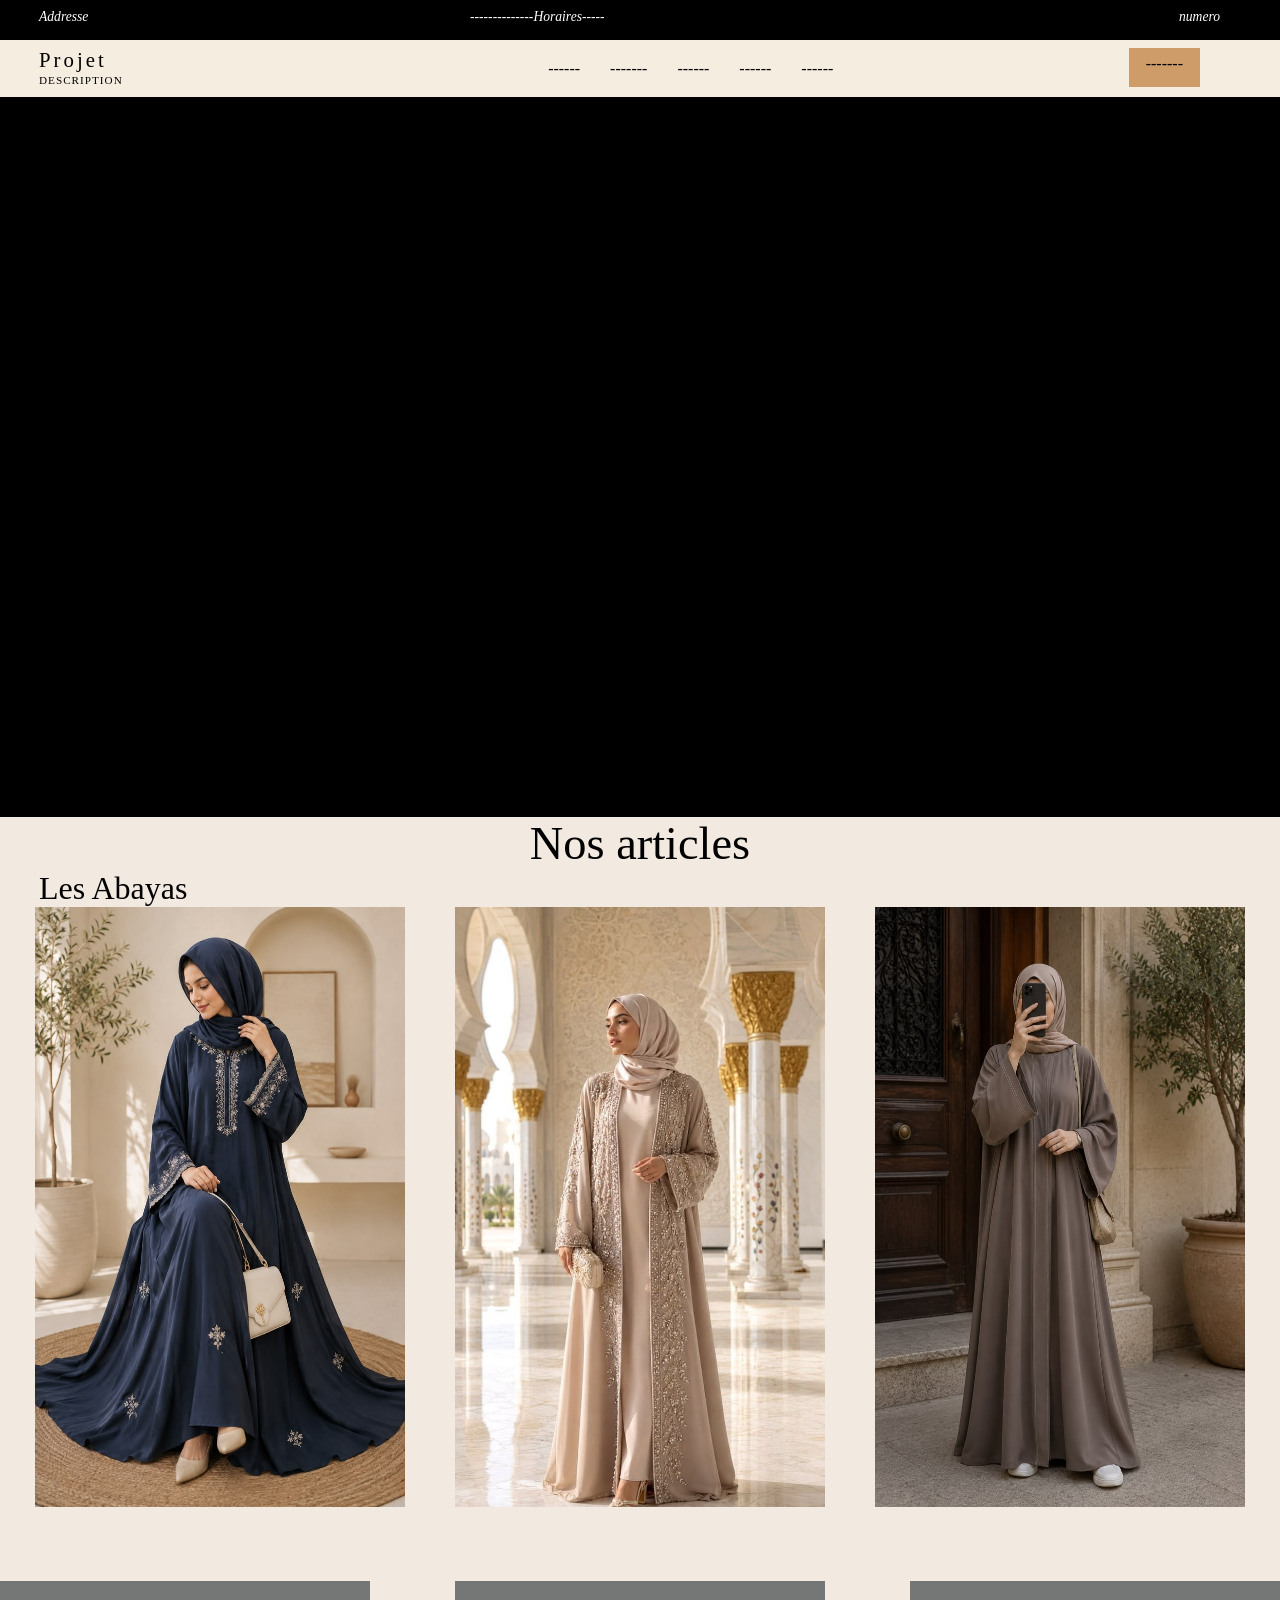
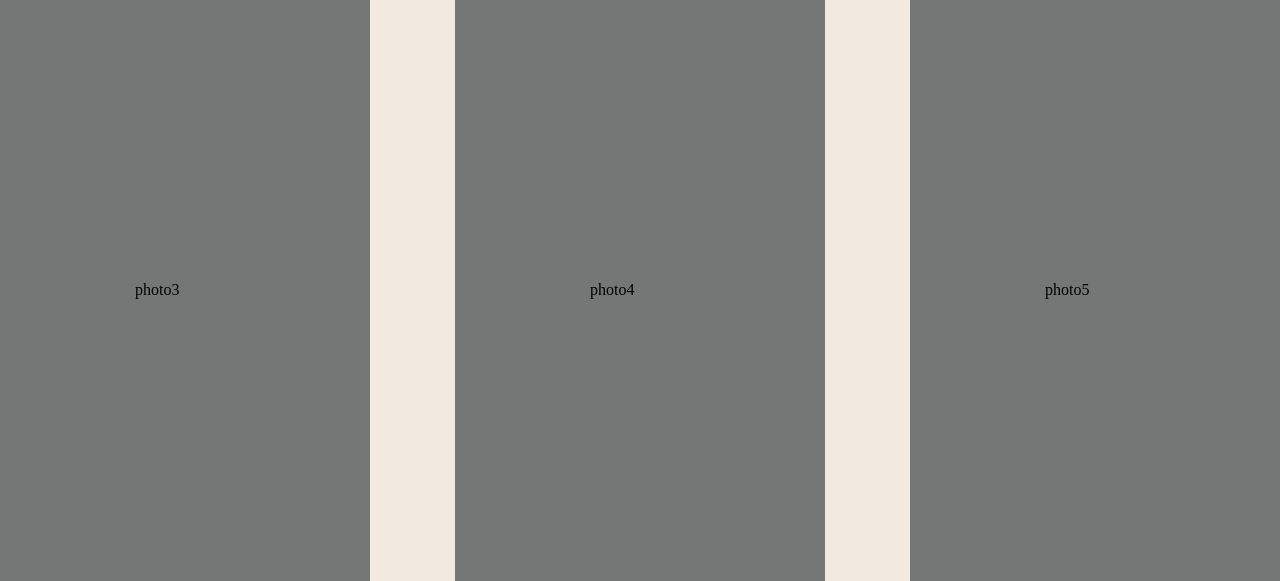
==== index.html @ 0650a9c1 "responsive" ====
<!DOCTYPE html>
<html lang="fr">
<head>
    <meta charset="UTF-8">
    <meta name="viewport" content="width=device-width, initial-scale=1.0">
    <title>projet-2</title>
    <link rel="stylesheet" href="style.css">
</head>
<body>
    <header id="header">
        <div class="header-top">
            <div class="addresse">Addresse</div>
            <div class="horaire">--------------Horaires-----</div>
            <div class="num">numero</div>
        </div>
    </header>
        <div class="header-foot">
            <div class="navb">
                <div class="logo">
                    <a href="#header" class="logolink">
                    <div class="restname">Projet</div>
                    <div class="resttype">description</div>
                    </a>
                </div>
                <div class="navl">
                    <ul class="ul1">
                        <li class="navlink">------</li>
                        <li class="navlink">------- </li>
                        <li class="navlink">------</li>
                        <li class="navlink">------</li>
                        <li class="navlink">------</li>
                    </ul>
                </div>
                <div class="reser-head">-------</div>
            </div>
        </div>
    
    <main>
        <div class="accueil"></div>
        <div class="article">Nos articles</div>
        <div class="abaya" id="abaya">Les Abayas</div>
        <div class="images">
            <div class="first-col">
                <div class="imgdiv" id="img1" ><a href="img1.html"><img src="img/img1.jpg" alt="images-couture" class="img1"></a></div>
                <div class="imgdiv" id="img2" ><a href="img2.html"><img src="img/img2.jpg" alt="images-couture" class="img1"></a></div>
                <div class="imgdiv"id="img3"><a href="img3.html"><img src="img/img3.jpg" alt="images-couture" class="img1"></a></div>
            </div>
            <div class="sec-col">
                <div class="imgdiv2"id="img4"><!--<a href="."><img src="img/img1.jpg" alt="images-couture" class="img1"></a>--> <p class="photo"> photo3</p></div>
                <div class="imgdiv2"id="img5"><!--<a href="."><img src="img/img2.jpg" alt="images-couture" class="img1"></a--><p class="photo">photo4</p></div>
                <div class="imgdiv2"id="img6"><!--<a href="."><img src="img/img3.jpg" alt="images-couture" class="img1"></a>--><p class="photo">photo5</p></div>
            </div>
        </div>
    </main>
    <footer>

    </footer>
</body>
</html>
---- style.css ----
*{
    margin: 0;padding: 0;
}

.header-top{
    position: relative;
    display: flex;justify-content: space-between;background-color: black;
    color: white;padding-bottom: 40px;position: relative;
}
.addresse{
    position: absolute;top: 9px; left: 39px ;font-style: italic;font-size: 0.85rem;
}
.horaire{
    position: absolute;top: 9px;left: 470px;font-style: italic;font-size: 0.85rem;
}
.num{
    position: absolute;top: 9px;right: 60px;font-style: italic;font-size: 0.85rem;
}
.header-foot{
    background-color: rgb(246, 237, 225);padding-top: 8px;padding-bottom: 10px;
    position: sticky;z-index: 100;top: 0;
}
.restname{
    font-size: 1.3rem;letter-spacing: 3px;margin-left: 39px;
}
.logolink{
    text-decoration: none;color: black;
}
.resttype{
    font-size: 0.7rem;letter-spacing: 1px;margin-top: 2px;
    text-transform: uppercase;margin-left: 39px;
}
.navb{
    display: flex;justify-content: space-between;
}
.ul1{
    display: flex;list-style-type: none;margin-left: 100px;
    margin-top: 12px;
}
.navlink{
    margin-left: 30px;text-transform: uppercase;
}
.reser-head{
    margin-right: 80px;border: 2px solid transparent;
    background-color: rgb(205, 156, 104);padding-right: 15px;
    padding-left: 15px;font-size: 1rem;padding-top: 5px;
    padding-bottom: 12px;text-transform: uppercase;display: flex;justify-content: center;
    
}
main{
     background-color: rgb(242, 233, 224);
}
.accueil{
    background-color: black;height: 80vh;
}
.article{
    font-size: 2.9rem;text-align: center;
}
.abaya{
    font-size: 2rem;margin-left: 39px;
}
.img1{
    height: 600px;width: 370px;
}
.first-col{
    display: flex;justify-content: space-between;
}
.sec-col{
    display: flex;justify-content: space-between;margin-top: 70px;
}
.imgdiv2{
    height: 600px;width: 370px;
    background-color: rgb(116, 119, 118);
    text-align: center;position: relative;
}
.photo{
    position: absolute;top:300px;left: 135px;
}
#img1{
    margin-left: 35px;
    transition: 0.5s ease-in;
}
#img1:hover{
    scale: 1.02;
}
#img3{
    margin-right: 35px;
    transition: 0.5s ease-in;
}
#img3:hover{
    scale: 1.02;
}
#img2{
    
    transition: 0.5s ease-in;
}
#img2:hover{
    scale: 1.02;
}




@media all and  (max-width:413px)
{
    header{
        width: 100%;
    }
    .header-top
    {
        display: none;
    }
    .navl{
        display: none;
    }
    .reser-head{
        display: none;
    }
    .first-col{
        display: flex;flex-direction: column;width: 100%;
    }
    .sec-col{
        display: flex;flex-direction: column;margin-top: 30px;
    }
    #img1{
        margin-left: 10px;margin-bottom: 30px;margin-right: 10px;
    }
    #img2{
        margin-left: 10px;margin-bottom: 30px;margin-right: 10px;
    }
    #img3{
        margin-left: 10px;margin-right: 10px;
    }
     #img4{
        margin-left: 10px;margin-right: 10px;
    }
     #img5{
        margin-left: 10px;margin-top: 30px;margin-right: 10px;
    }
     #img6{
        margin-left: 10px;margin-top: 30px;margin-right: 10px;
    }
    .img1{
        width: 100%;
    }
    .imgdiv2{
        width: 93.77%;margin-right: 10px;
    }
}
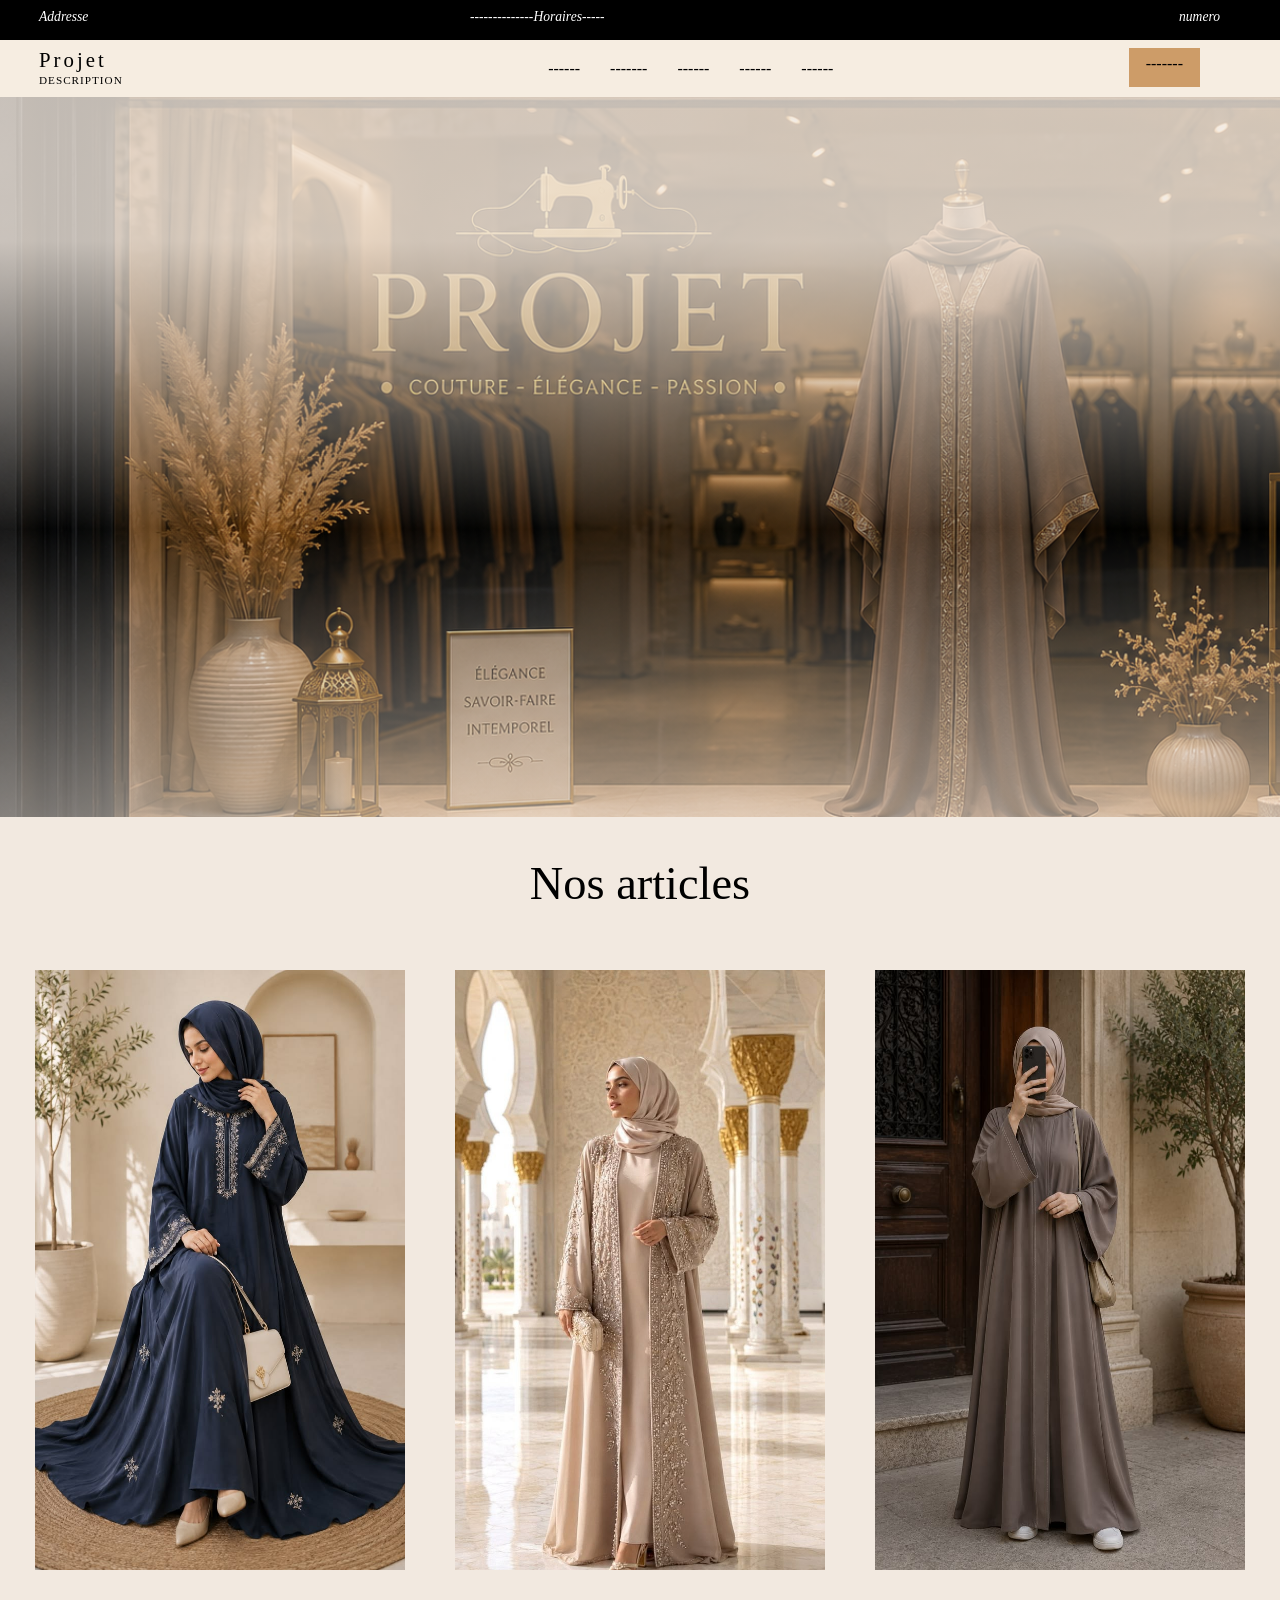
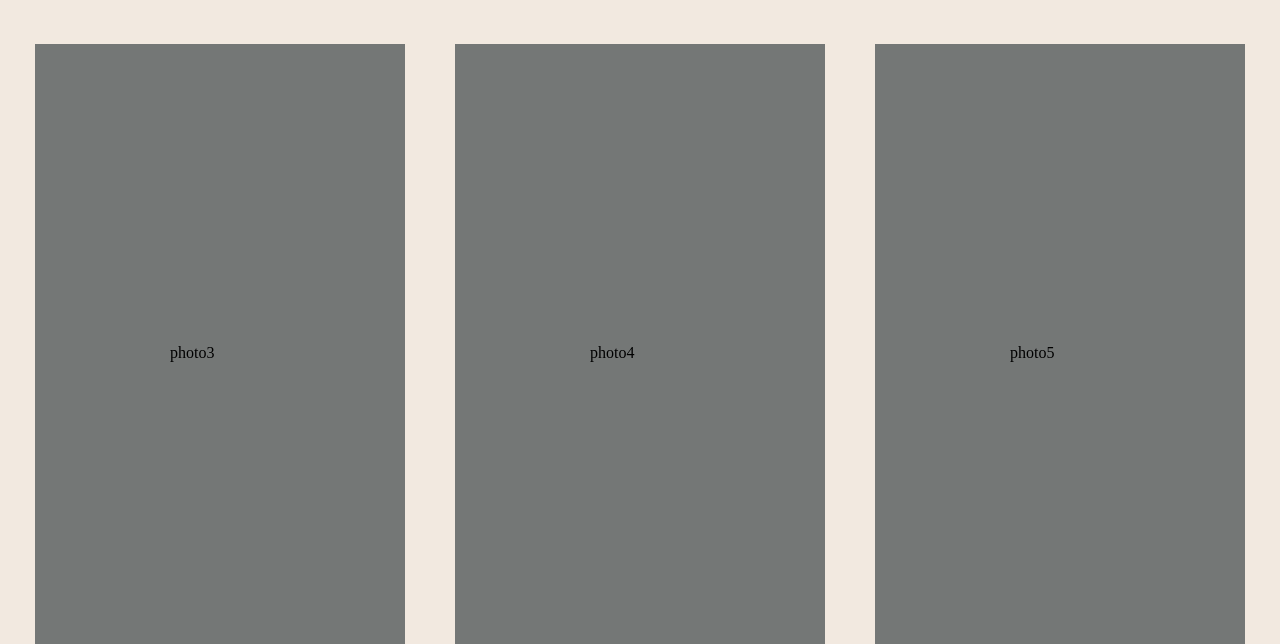
==== commit 328b0e73: "responsive call" ====
--- a/index.html
+++ b/index.html
@@ -38,7 +38,7 @@
     <main>
         <div class="accueil"></div>
         <div class="article">Nos articles</div>
-        <div class="abaya" id="abaya">Les Abayas</div>
+        
         <div class="images">
             <div class="first-col">
                 <div class="imgdiv" id="img1" ><a href="img1.html"><img src="img/img1.jpg" alt="images-couture" class="img1"></a></div>
--- a/style.css
+++ b/style.css
@@ -52,13 +52,15 @@
 }
 .accueil{
     background-color: black;height: 80vh;
+    background-image: linear-gradient(to bottom, rgba(242, 233, 224, 0.8)20% , rgba(0,0,0,0.2)60%, rgba(242, 233, 224, 0.5))
+    ,url(img/facade2.png);
+    background-size: cover;
 }
 .article{
     font-size: 2.9rem;text-align: center;
+    margin-bottom: 60px;margin-top: 40px;
 }
-.abaya{
-    font-size: 2rem;margin-left: 39px;
-}
+
 .img1{
     height: 600px;width: 370px;
 }
@@ -80,7 +82,15 @@
     margin-left: 35px;
     transition: 0.5s ease-in;
 }
+
 #img1:hover{
+    scale: 1.02;
+}
+#img2{
+    
+    transition: 0.5s ease-in;
+}
+#img2:hover{
     scale: 1.02;
 }
 #img3{
@@ -90,14 +100,28 @@
 #img3:hover{
     scale: 1.02;
 }
-#img2{
+
+#img4{
+    margin-left: 35px;
+    transition: 0.5s ease-in;
+}
+#img4:hover{
+    scale: 1.02;
+}
+#img5{
     
     transition: 0.5s ease-in;
 }
-#img2:hover{
+#img5:hover{
     scale: 1.02;
 }
-
+#img6{
+    margin-right: 35px;
+    transition: 0.5s ease-in;
+}
+#img6:hover{
+    scale: 1.02;
+}
 
 
 
@@ -115,6 +139,10 @@
     }
     .reser-head{
         display: none;
+    }
+    .accueil{
+    background-image: linear-gradient(to bottom, rgba(242, 233, 224, 0.8)20% , rgba(0,0,0,0.2)60%, rgba(242, 233, 224, 0.5))
+    ,url(img/facade-mobile2);background-size: 100% 100%;background-repeat: no-repeat;
     }
     .first-col{
         display: flex;flex-direction: column;width: 100%;
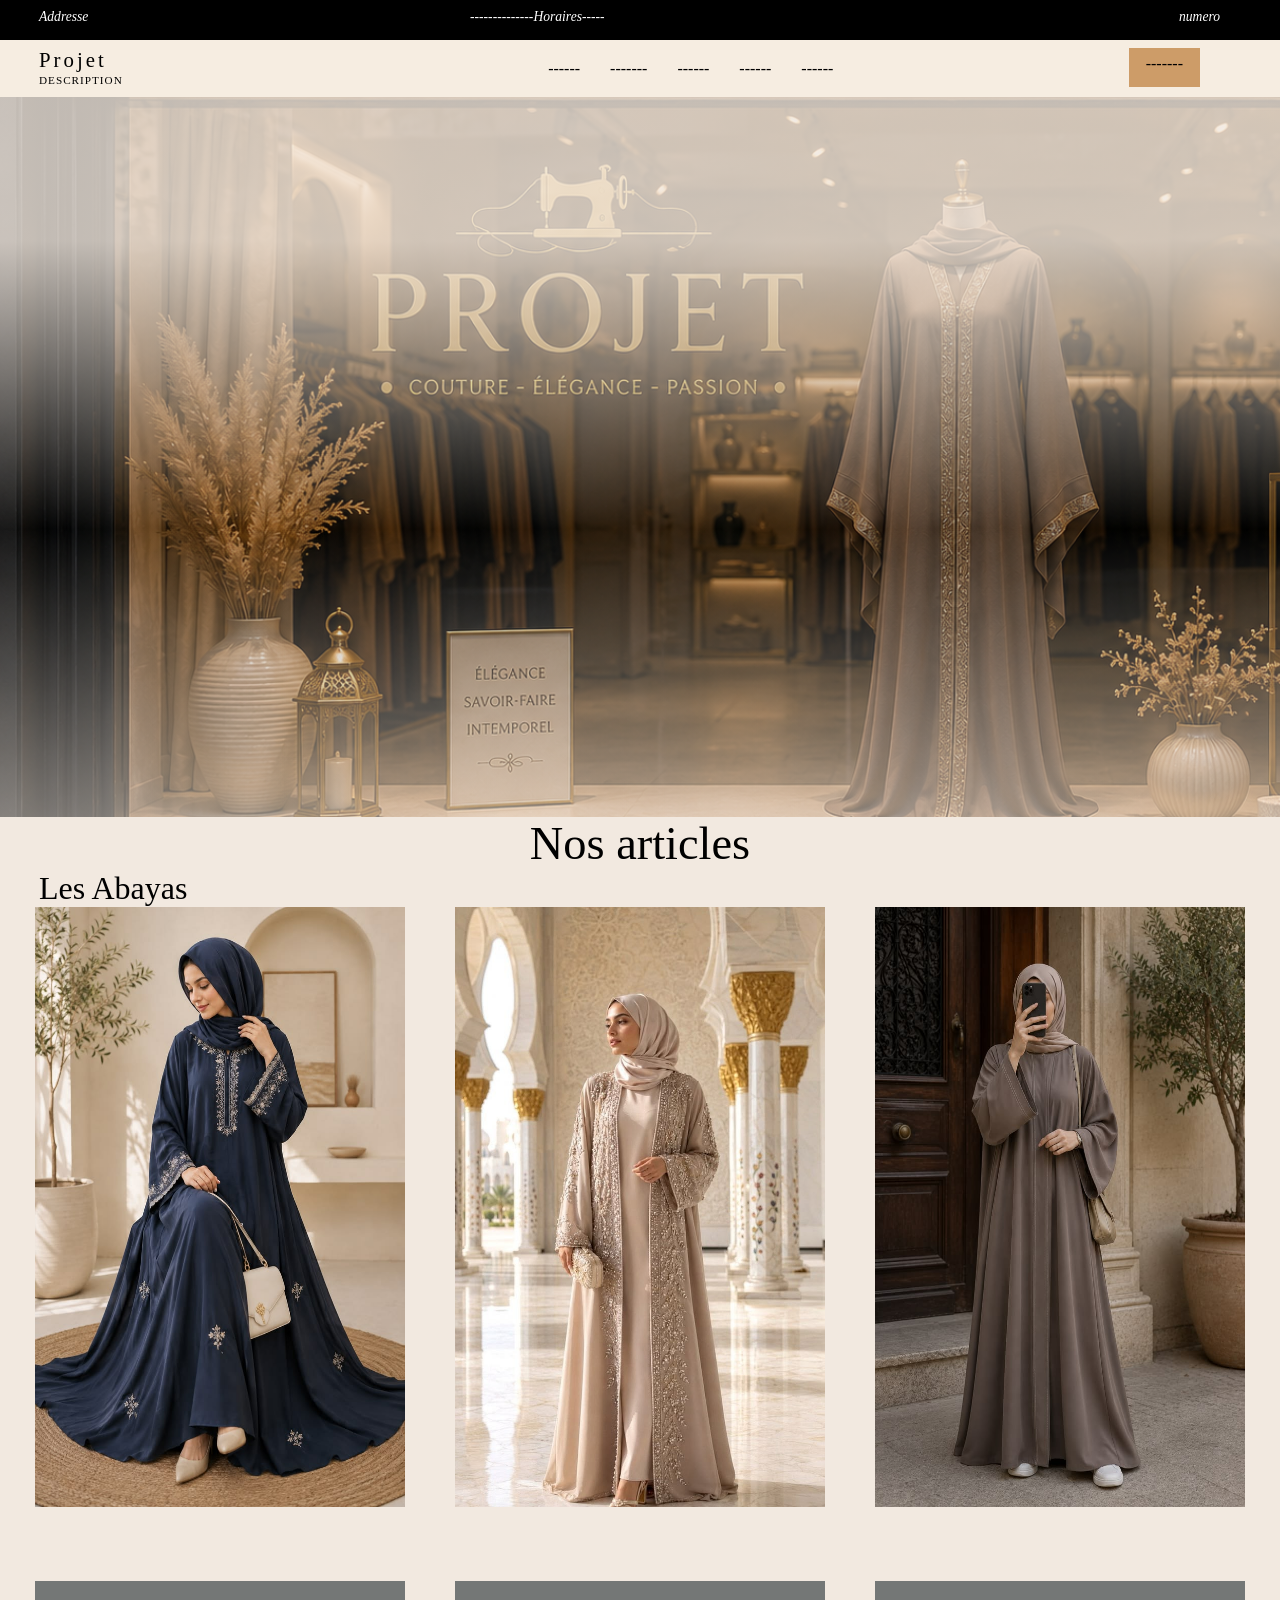
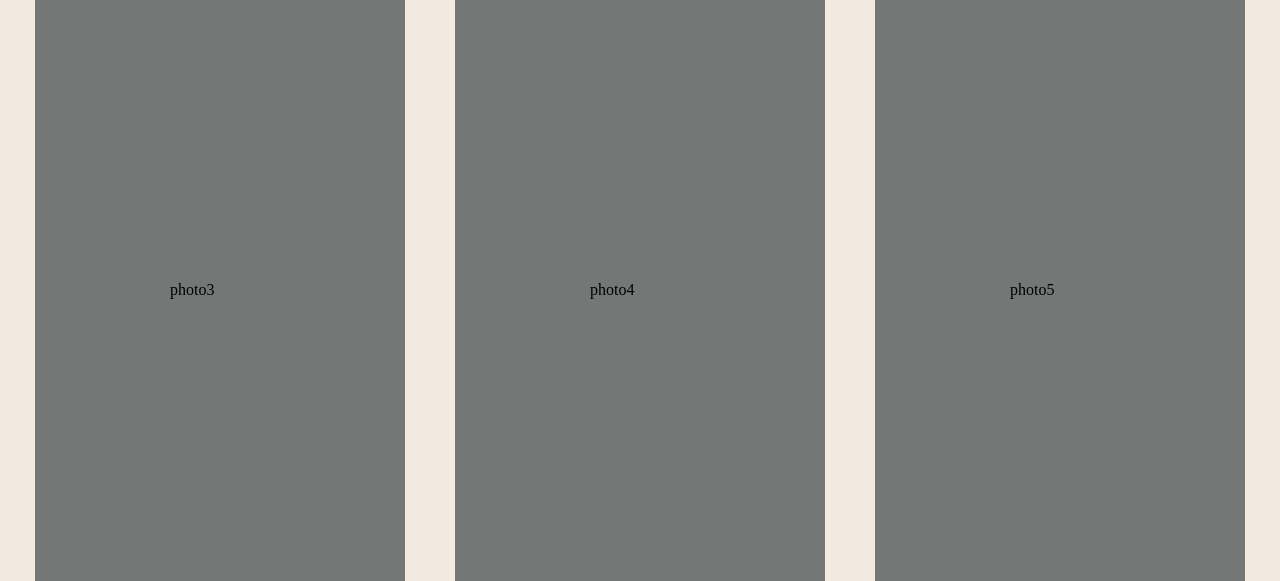
==== commit 3f75f731: "..." ====
--- a/index.html
+++ b/index.html
@@ -38,7 +38,7 @@
     <main>
         <div class="accueil"></div>
         <div class="article">Nos articles</div>
-        
+        <div class="abaya" id="abaya">Les Abayas</div>
         <div class="images">
             <div class="first-col">
                 <div class="imgdiv" id="img1" ><a href="img1.html"><img src="img/img1.jpg" alt="images-couture" class="img1"></a></div>
--- a/style.css
+++ b/style.css
@@ -58,9 +58,10 @@
 }
 .article{
     font-size: 2.9rem;text-align: center;
-    margin-bottom: 60px;margin-top: 40px;
 }
-
+.abaya{
+    font-size: 2rem;margin-left: 39px;
+}
 .img1{
     height: 600px;width: 370px;
 }
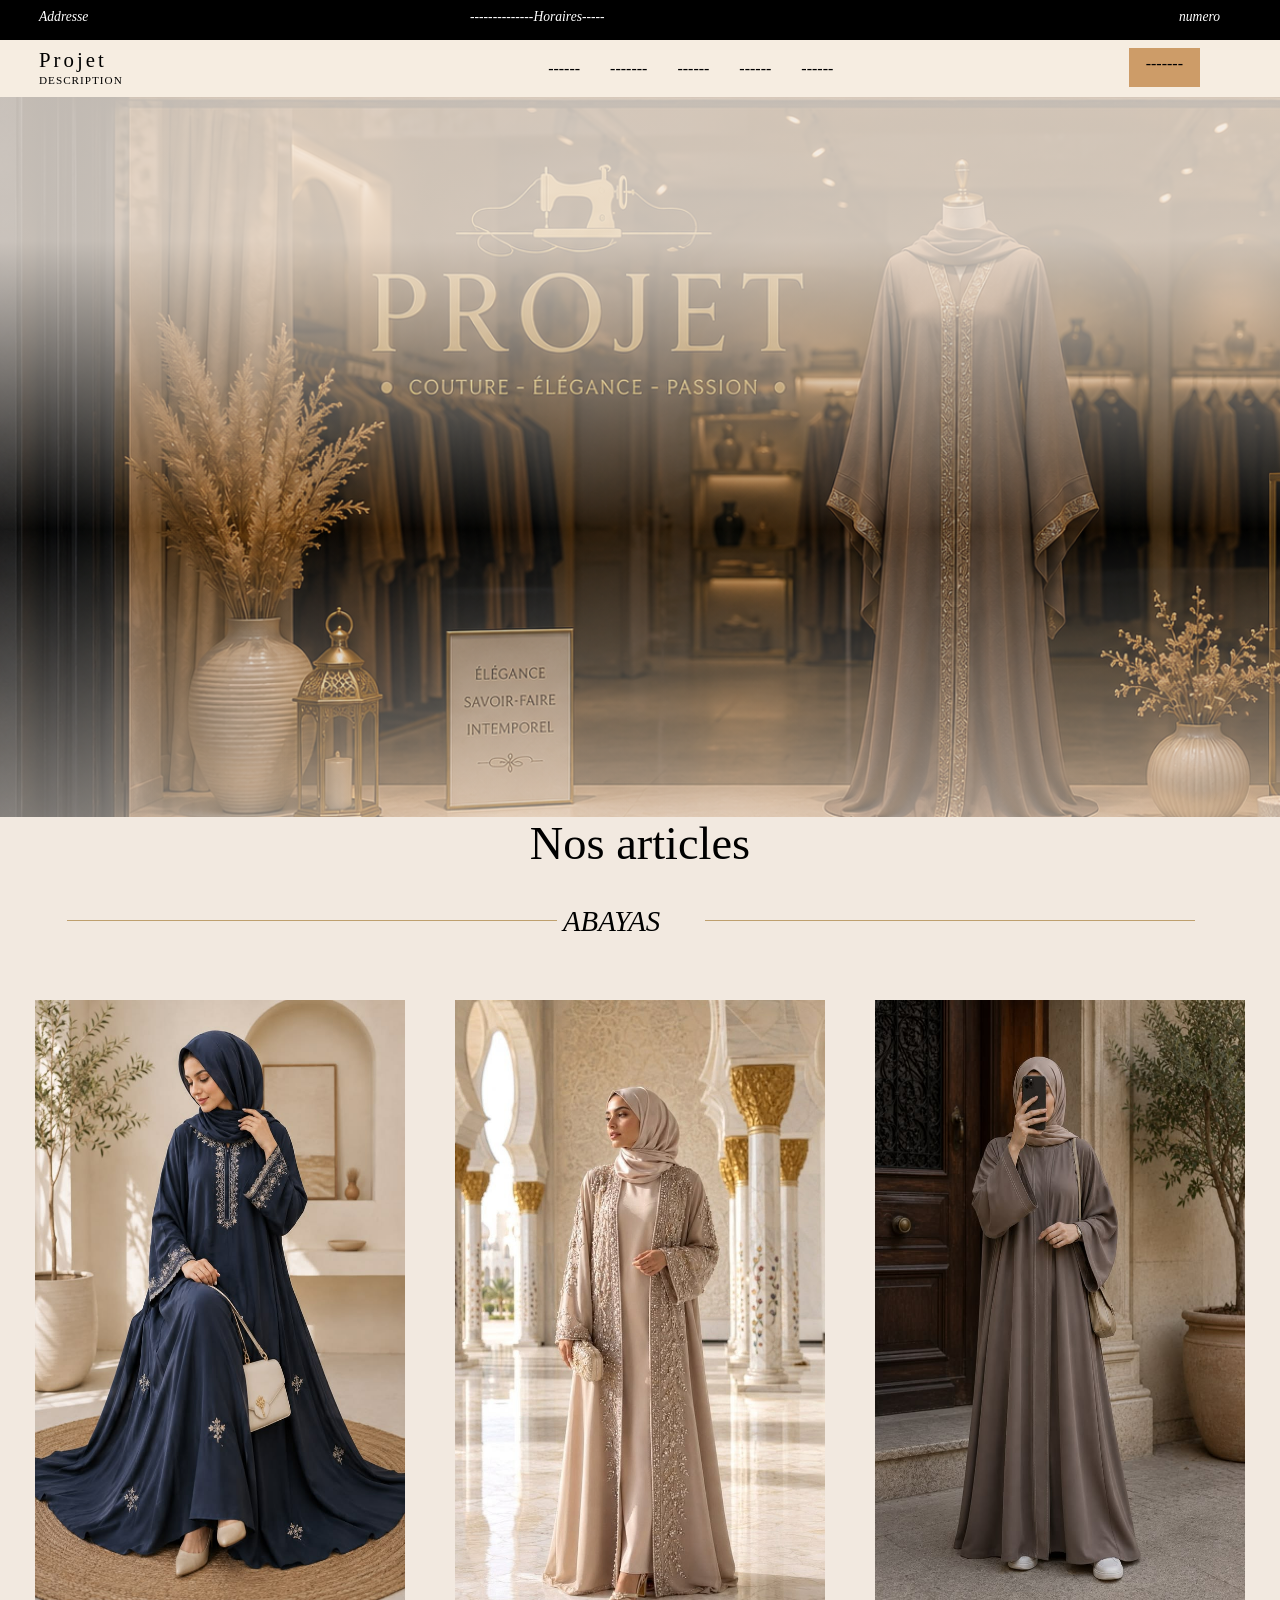
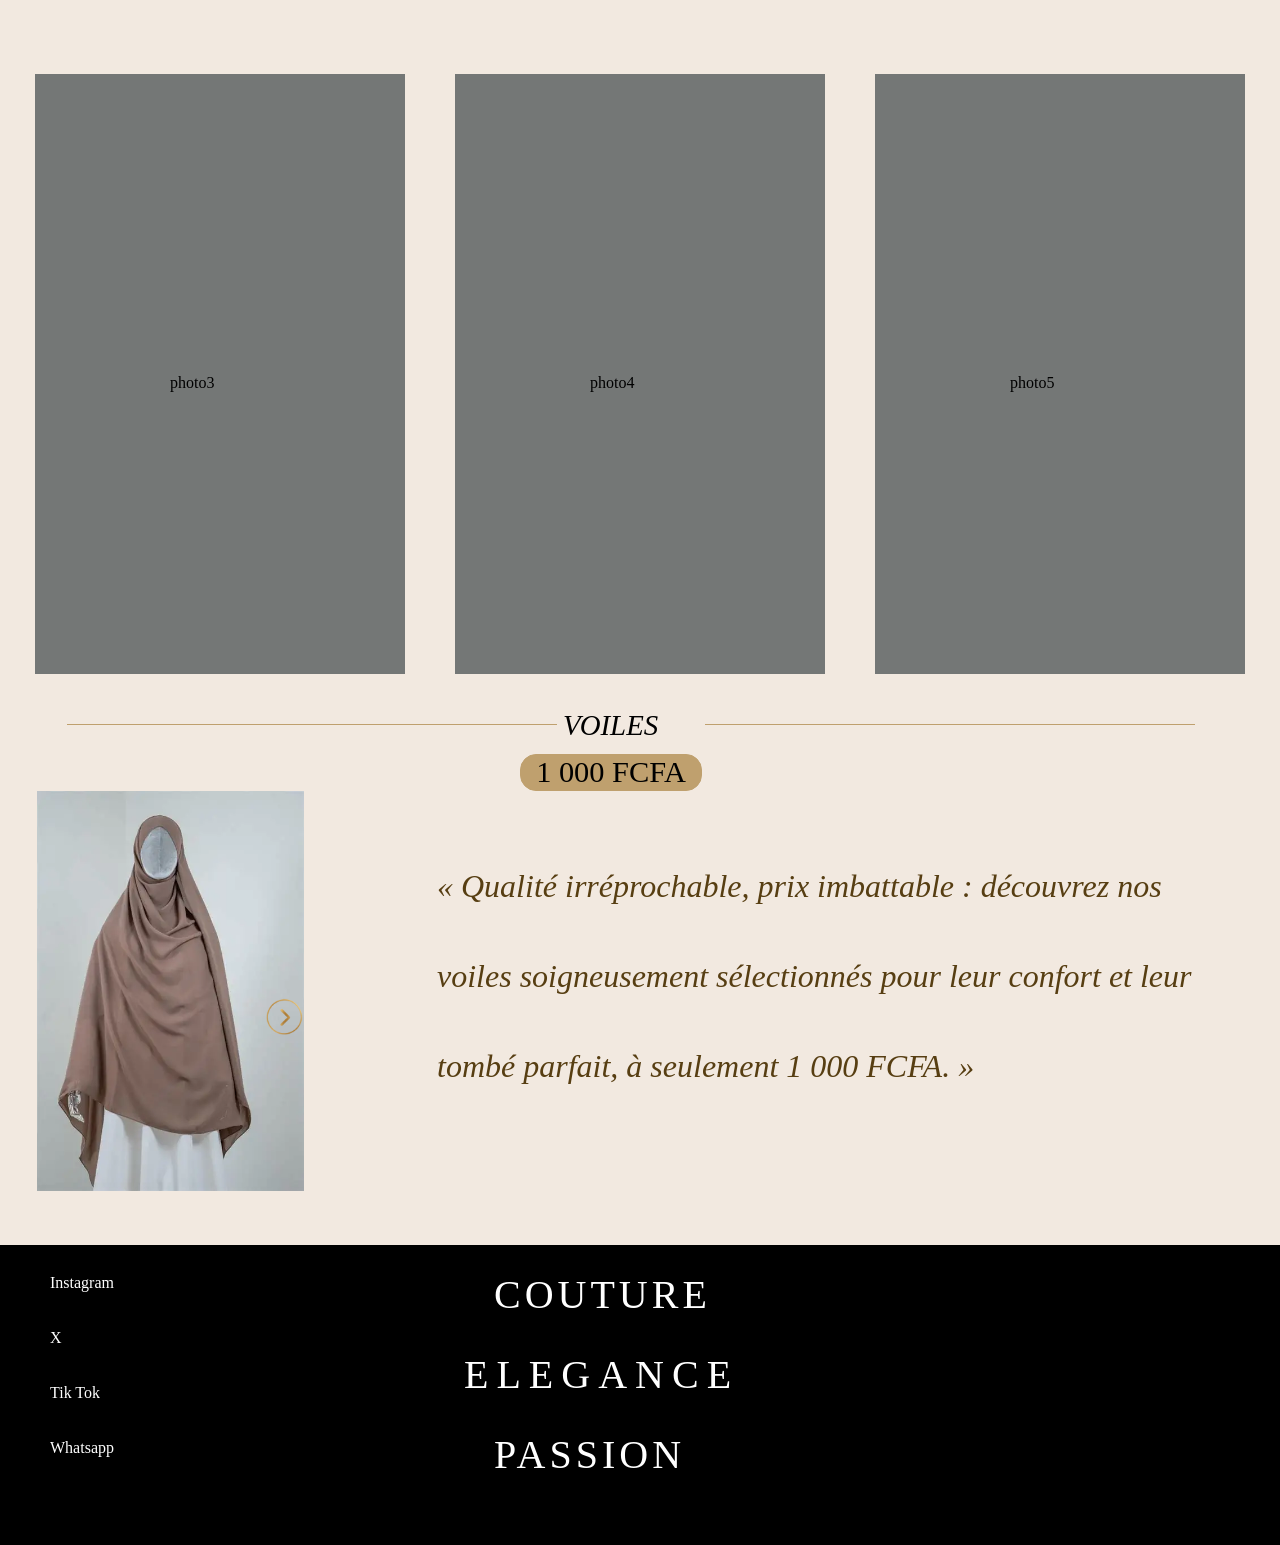
==== commit 6ac81d40: "voile" ====
--- a/index.html
+++ b/index.html
@@ -38,7 +38,11 @@
     <main>
         <div class="accueil"></div>
         <div class="article">Nos articles</div>
-        <div class="abaya" id="abaya">Les Abayas</div>
+        <div class="deco">
+            <div class="ligne-deco1"></div>
+            <div class="produits" id="abaya">ABAYAS</div>
+            <div class="ligne-deco2"></div>
+        </div>
         <div class="images">
             <div class="first-col">
                 <div class="imgdiv" id="img1" ><a href="img1.html"><img src="img/img1.jpg" alt="images-couture" class="img1"></a></div>
@@ -51,9 +55,33 @@
                 <div class="imgdiv2"id="img6"><!--<a href="."><img src="img/img3.jpg" alt="images-couture" class="img1"></a>--><p class="photo">photo5</p></div>
             </div>
         </div>
+        <div class="deco2">
+            <div class="ligne-deco3"></div>
+            <div class="produits" id="voile">VOILES</div>
+            <div class="ligne-deco4"></div>
+        </div>
+        <div class="price-voile">1 000 FCFA</div>
+        <div class="present-voile">
+            <div class="img"><img src="img/voile.webp" alt="" class="voile">
+            <div class="flechediv"><img src="img/fleche.png" alt="" class="fleche"></div>
+            <div class="descr-voile">« Qualité irréprochable, prix imbattable : découvrez nos voiles soigneusement sélectionnés pour leur confort et leur tombé parfait, à seulement 1 000 FCFA. »</div>
+        </div>
+    </div>
+        <div class="footer">
+            <div class="contact">
+                <div class="insta"><a href="." class="foot-a">Instagram</a></div>
+                <div class="x"><a href="." class="foot-a">X</a></div>
+                <div class="tt"><a href="." class="foot-a">Tik Tok</a></div>
+                <div class="wts"><a href="." class="foot-a">Whatsapp</a></div>
+            </div>
+            <div class="slogan"> 
+                <div class="couture">COUTURE</div>
+                <div class="elegance">ELEGANCE</div>
+                <div class="passion">PASSION</div>
+            </div>
+            
+        </div>
     </main>
-    <footer>
-
-    </footer>
+    <script src="index.js" ></script>
 </body>
 </html>
--- a/style.css
+++ b/style.css
@@ -59,8 +59,54 @@
 .article{
     font-size: 2.9rem;text-align: center;
 }
-.abaya{
-    font-size: 2rem;margin-left: 39px;
+.deco{
+    display: flex;position: relative;
+    margin-top: 50px;margin-bottom: 80px;
+}
+
+.ligne-deco1{
+    height: 0.5px;width: 490px;
+    background-color: #BFA06E;
+    position: absolute;left: 67px;
+}
+.ligne-deco2{
+    height: 0.5px;width: 490px;
+    background-color: #BFA06E;
+    position: absolute;right: 85px;
+}
+.deco2{
+    display: flex;position: relative;
+    margin-top: 50px;
+}
+.ligne-deco3{
+    height: 0.5px;width: 490px;
+    background-color: #BFA06E;
+    position: absolute;left: 67px;
+}
+.ligne-deco4{
+    height: 0.5px;width: 490px;
+    background-color: #BFA06E;
+    position: absolute;right: 85px;
+}
+.produits{
+    font-size: 1.8rem;font-style: oblique;
+    margin-top: 50px;margin-bottom: 50px;
+    position: absolute;top: -65px;left: 563px;
+}
+.price-voile{
+    margin-top: 30px;margin-left: 520px;
+    font-size: 1.9rem;border: 1px solid #BFA06E;
+    width: 180px;text-align: center;border-radius: 16px;
+    background-color: #BFA06E;
+}
+.present-voile{
+    position: relative;
+}
+.descr-voile{
+    position: absolute;left: 400px;
+    top: 50px;font-size: 2rem;
+    width: 800px;line-height: 90px;
+    font-style: italic;color: #573e12;
 }
 .img1{
     height: 600px;width: 370px;
@@ -123,9 +169,56 @@
 #img6:hover{
     scale: 1.02;
 }
-
-
-
+.footer{
+    height:300px;display: flex;
+    color: white;background-color: black;
+   margin-top: 50px;
+    
+}
+.contact{
+    margin-left: 50px;line-height: 55px;
+    margin-top: 10px;
+}
+.nouscontacter{
+    margin-bottom: 40px;
+}
+.foot-a{
+    text-decoration: none;color: white;
+}
+.slogan{
+    position: relative;
+    margin-left: 350px;margin-top: 10px;
+    font-size: 2.5rem;line-height: 80px;
+}
+.couture{
+    position: absolute;left: 30px;
+    letter-spacing: 4px;
+
+}
+.elegance{
+    position: absolute;top: 80px;left: 00px;
+    letter-spacing: 8px;
+}
+.passion{
+    position: absolute;top: 160px;left: 30px;
+    letter-spacing: 4px;
+}
+.header-foot.scrollnav{
+    background-color: rgba(242, 233, 224,0.3);
+}
+.img{
+    height: fit-content;width: fit-content;
+    margin-left: 37px;position: relative;
+}
+.voile{
+    height: 400px;
+}
+.fleche{
+    width: 55px;position: absolute;top: 200px;
+    left: 220px;
+}
+
+    
 @media all and  (max-width:413px)
 {
     header{
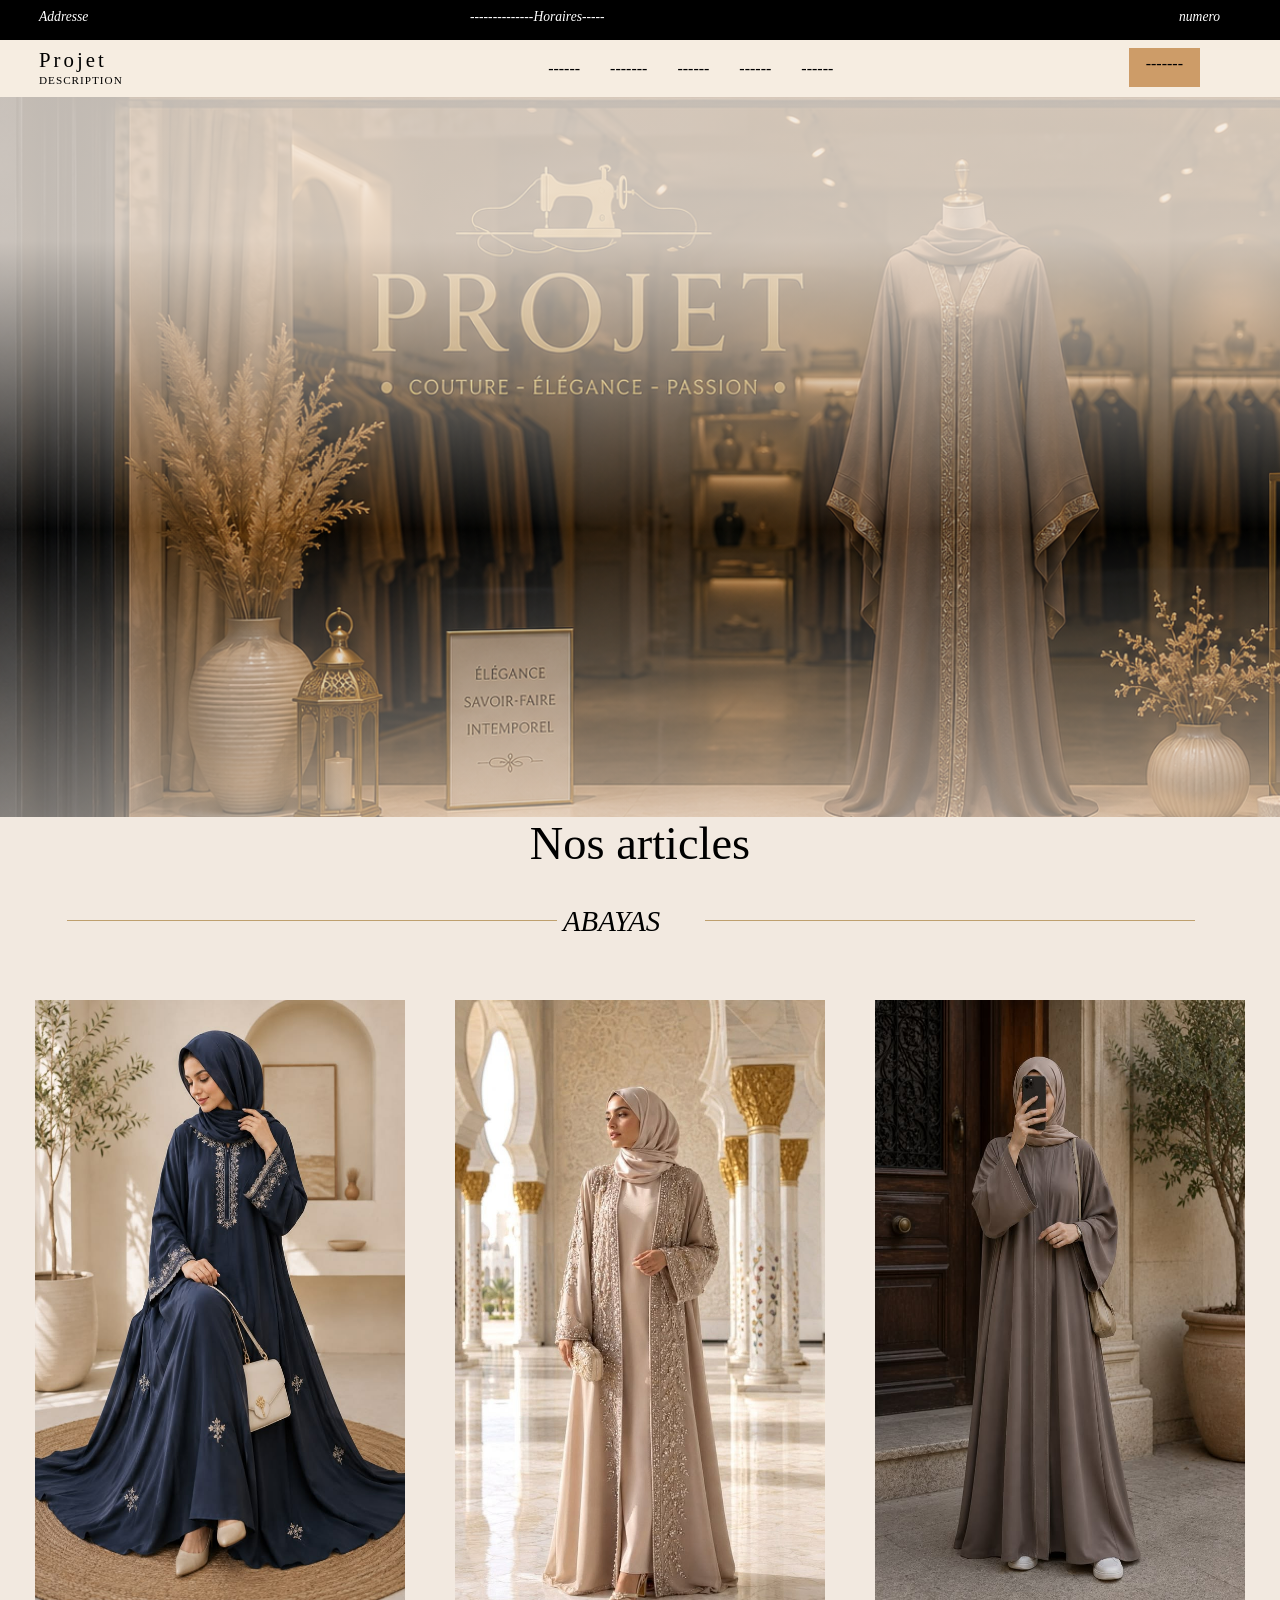
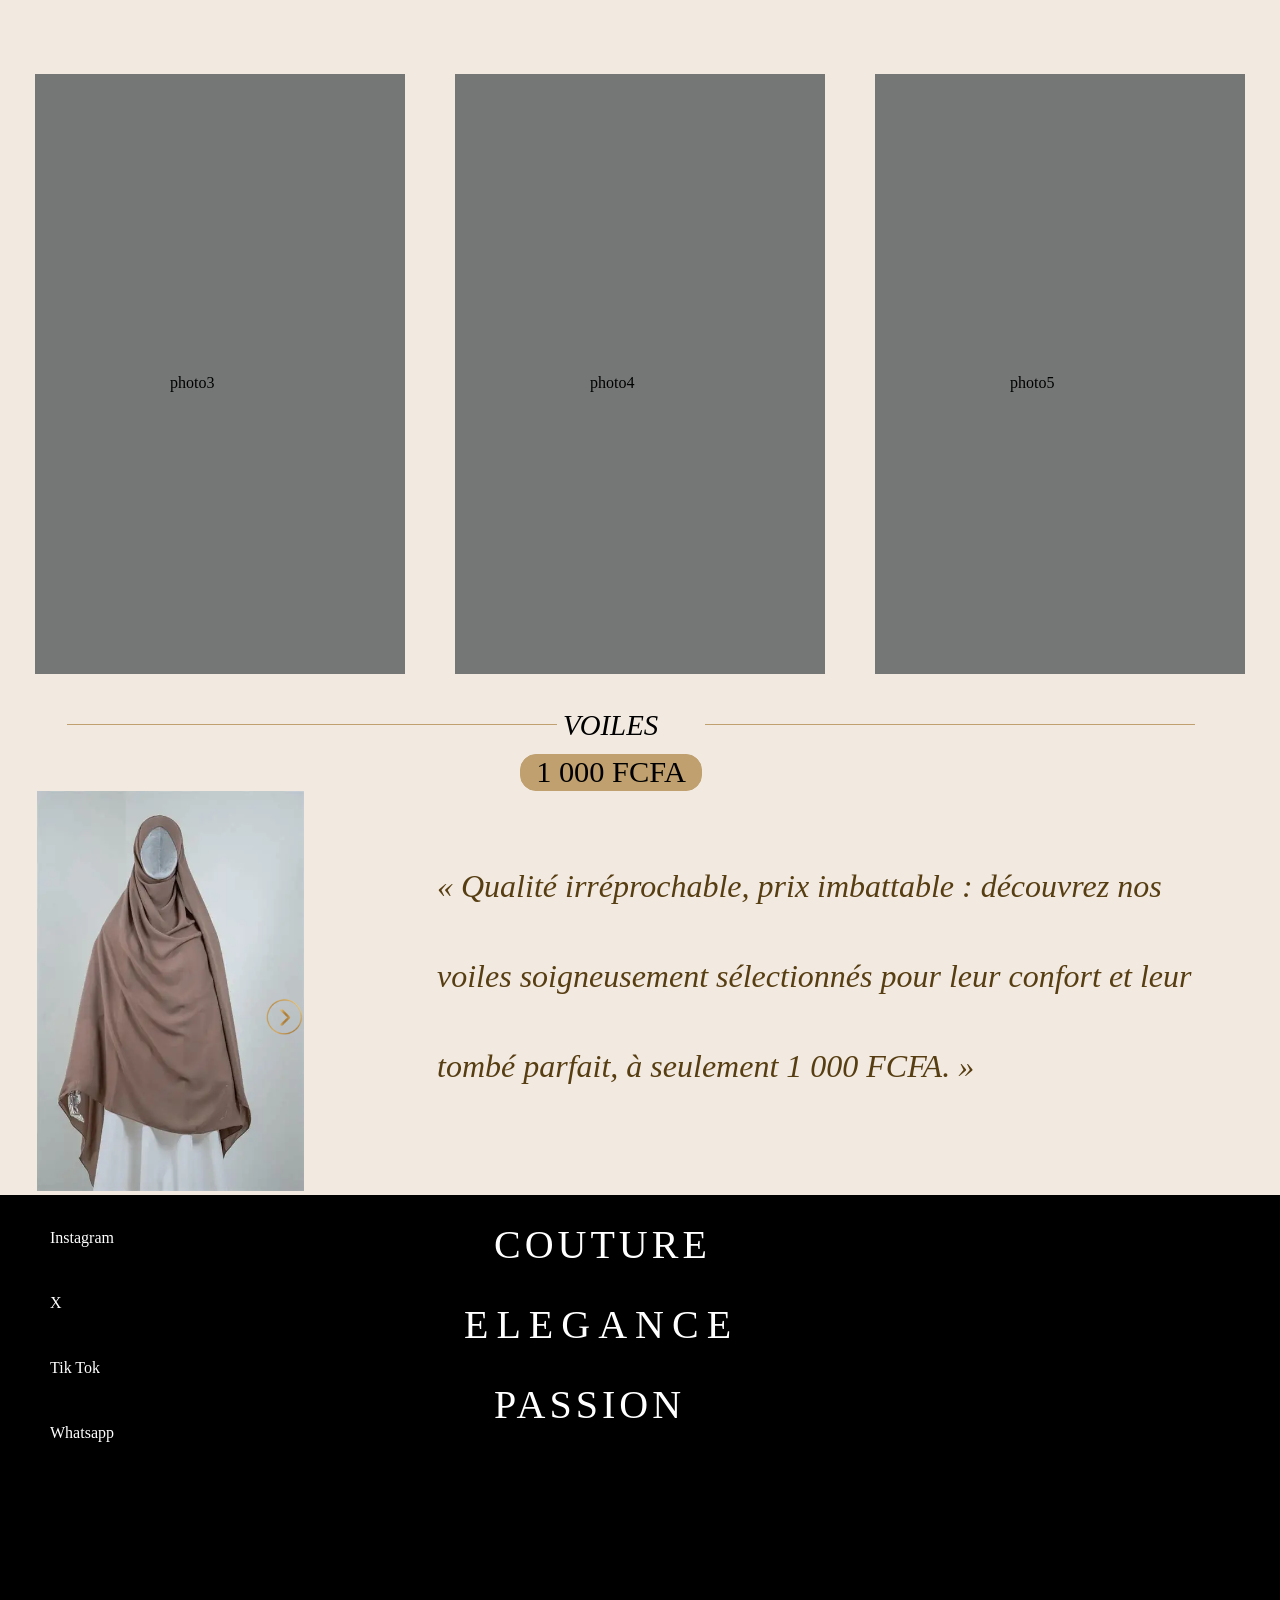
==== commit e9b30261: "responsive" ====
--- a/index.html
+++ b/index.html
@@ -67,7 +67,9 @@
             <div class="descr-voile">« Qualité irréprochable, prix imbattable : découvrez nos voiles soigneusement sélectionnés pour leur confort et leur tombé parfait, à seulement 1 000 FCFA. »</div>
         </div>
     </div>
-        <div class="footer">
+    </main>
+    <footer>
+       
             <div class="contact">
                 <div class="insta"><a href="." class="foot-a">Instagram</a></div>
                 <div class="x"><a href="." class="foot-a">X</a></div>
@@ -80,8 +82,9 @@
                 <div class="passion">PASSION</div>
             </div>
             
-        </div>
-    </main>
+        
+        </footer>
+    
     <script src="index.js" ></script>
 </body>
 </html>
--- a/style.css
+++ b/style.css
@@ -169,14 +169,13 @@
 #img6:hover{
     scale: 1.02;
 }
-.footer{
-    height:300px;display: flex;
+footer{
+    display: flex;
     color: white;background-color: black;
-   margin-top: 50px;
-    
+    height: 50vh;
 }
 .contact{
-    margin-left: 50px;line-height: 55px;
+    margin-left: 50px;line-height: 65px;
     margin-top: 10px;
 }
 .nouscontacter{
@@ -228,6 +227,9 @@
     {
         display: none;
     }
+    .header-foot.scrollnav{
+    display: none;
+}
     .navl{
         display: none;
     }
@@ -268,4 +270,63 @@
     .imgdiv2{
         width: 93.77%;margin-right: 10px;
     }
+    .produits{
+        left: 150px;
+    }
+    .ligne-deco1{
+       left: 1px;width: 150px;
+    }
+    .ligne-deco2{
+       width: 140px;right: 4px;
+    }
+     .ligne-deco3{
+       left: 1px;width: 150px;
+    }
+    .ligne-deco4{
+       width: 140px;right: 4px;
+    }
+    .voile{
+        height: 400px;margin-left: 30px;
+    }
+    .price-voile{
+    margin-top: 20px;margin-left: 120px;
+    font-size: 1.5rem;margin-bottom: 10px;
+    width: 150px;
+   
+}
+    .descr-voile{
+   display: none;
+    
+}
+.fleche{
+    width: 55px;
+    left: 250px;
+}
+footer{
+    height:25vh;display: flex;
+    color: white;background-color: black;
+   
+}
+.slogan{
+    margin-left: 80px;
+    font-size: 0.5rem;
+    margin-top: -19px;
+}
+.couture{
+   left: 30px;top: 0px;
+    letter-spacing: 3px;
+
+}
+.elegance{
+   top: 35px;left: 18px;
+    letter-spacing: 5px;
+}
+.passion{
+   top: 71px;left: 30px;
+    letter-spacing: 3px;
+}
+.contact{
+    margin-left: 10px;line-height: 23px;
+    margin-top: 10px;font-size: 0.6rem;
+}
 }
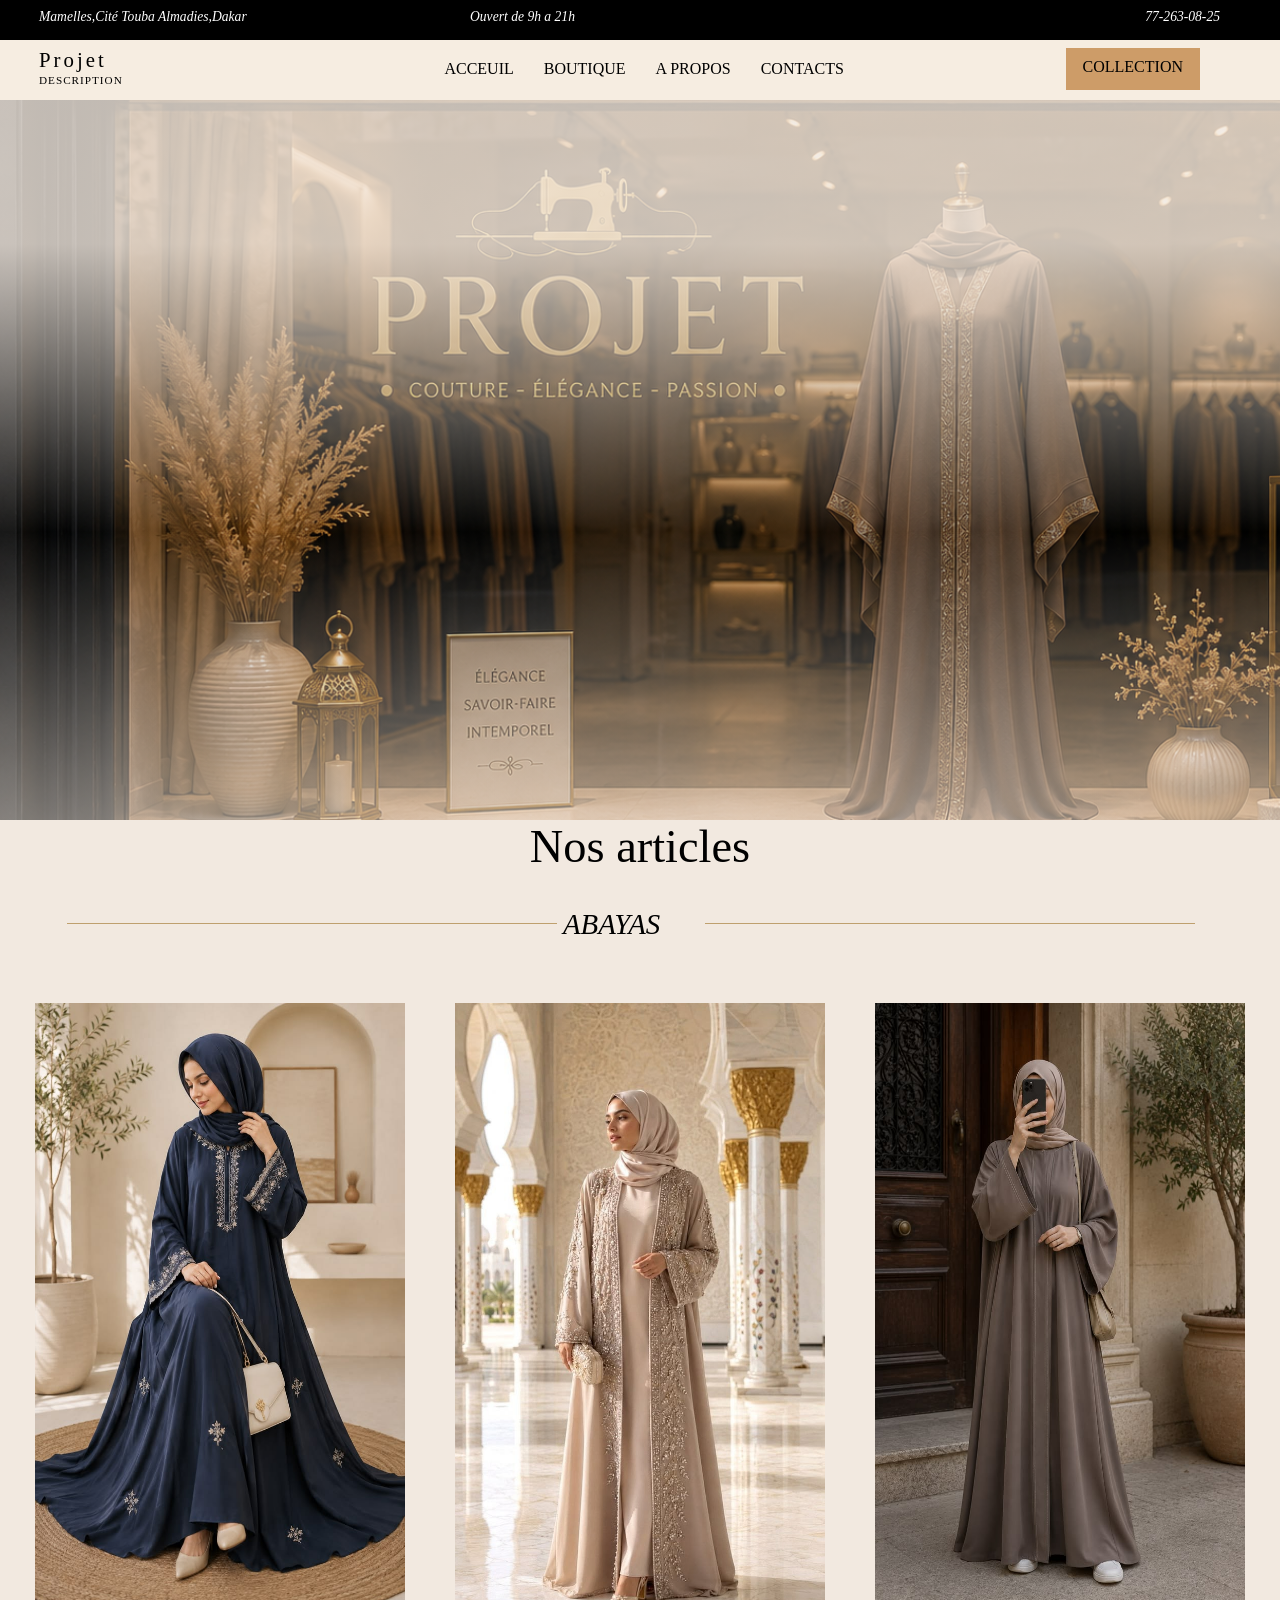
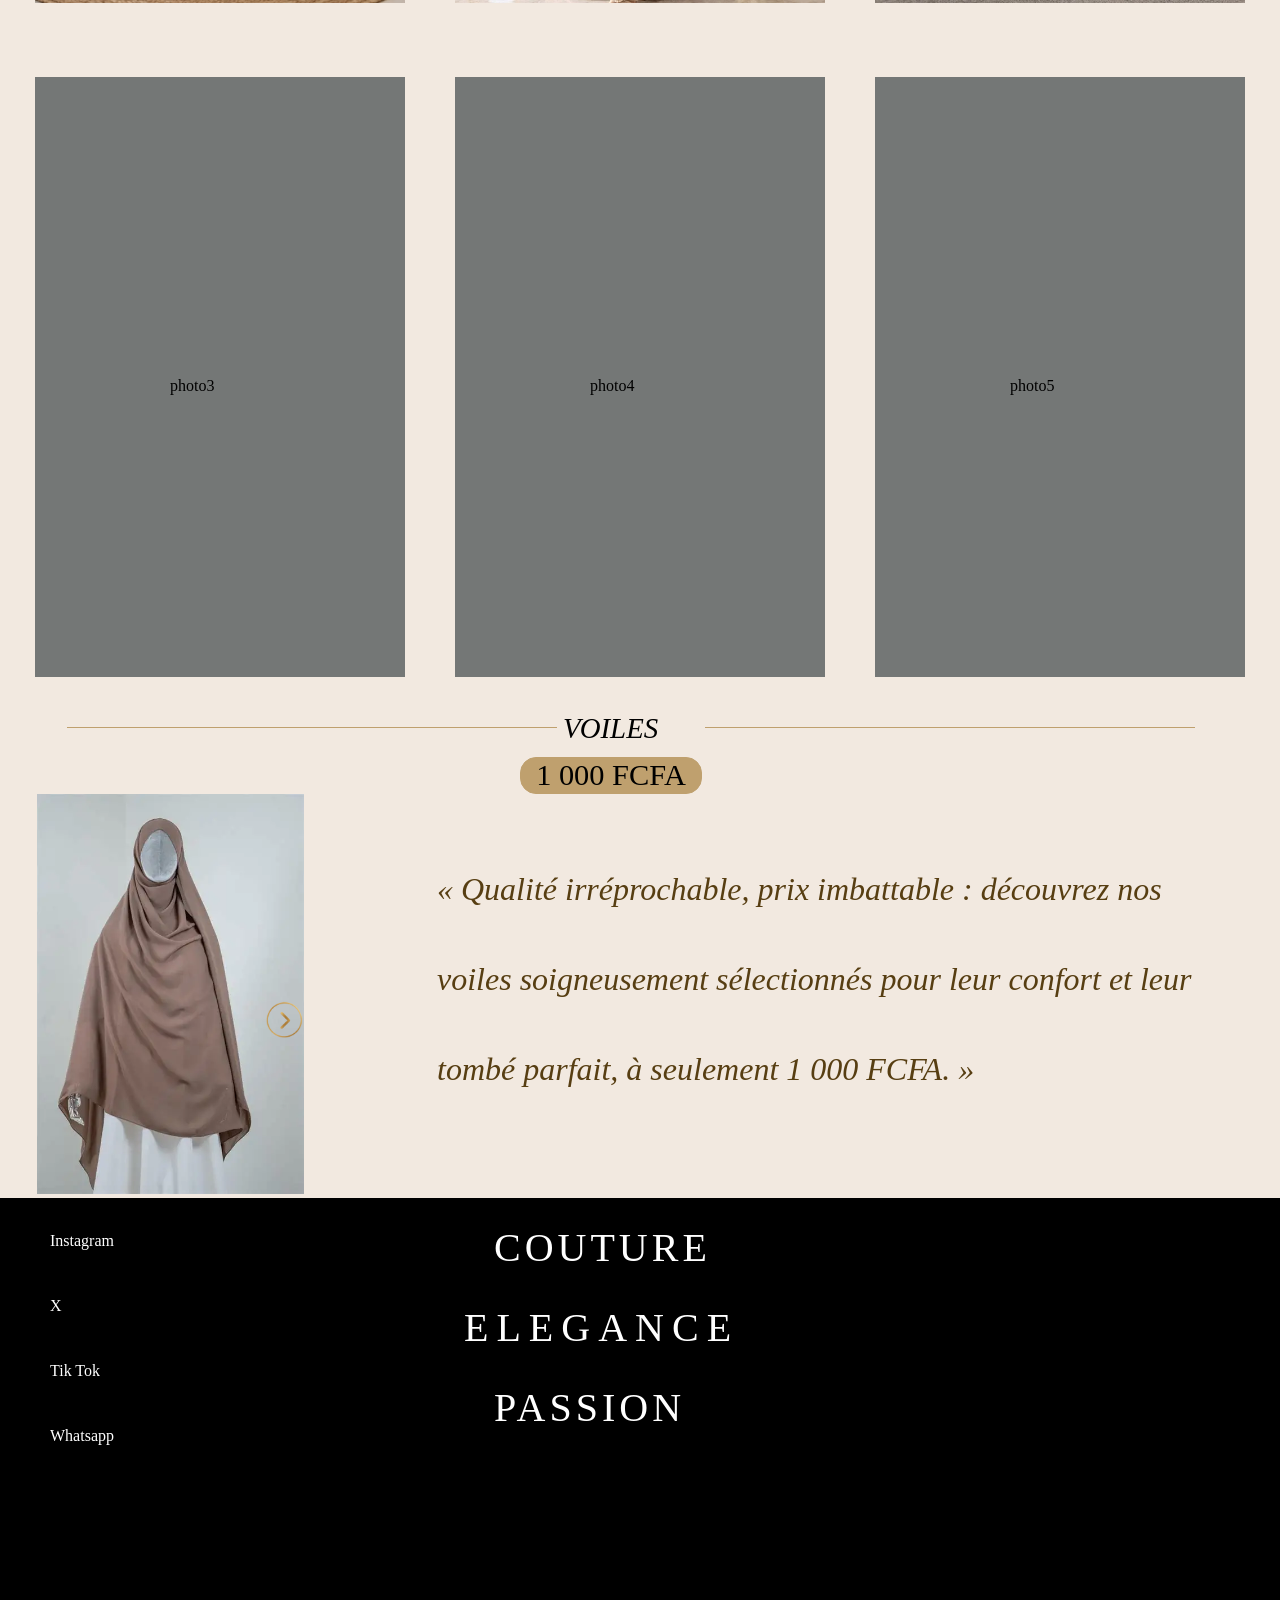
==== commit 57df712a: "responsive" ====
--- a/index.html
+++ b/index.html
@@ -9,9 +9,9 @@
 <body>
     <header id="header">
         <div class="header-top">
-            <div class="addresse">Addresse</div>
-            <div class="horaire">--------------Horaires-----</div>
-            <div class="num">numero</div>
+            <div class="addresse">Mamelles,Cité Touba Almadies,Dakar</div>
+            <div class="horaire">Ouvert de 9h a 21h</div>
+            <div class="num">77-263-08-25</div>
         </div>
     </header>
         <div class="header-foot">
@@ -24,14 +24,15 @@
                 </div>
                 <div class="navl">
                     <ul class="ul1">
-                        <li class="navlink">------</li>
-                        <li class="navlink">------- </li>
-                        <li class="navlink">------</li>
-                        <li class="navlink">------</li>
-                        <li class="navlink">------</li>
+                        <li class="navlink"><a href="" class="a-links">ACCEUIL</a></li>
+                        <li class="navlink"><a href="" class="a-links">BOUTIQUE</a></li>
+                        <li class="navlink"><a href="" class="a-links">A PROPOS</a></li>
+                        <li class="navlink"><a href="" class="a-links">CONTACTS</a></li>
+                        <li class="navlink"><a href="" class="a-links"></a></li>
+                        
                     </ul>
                 </div>
-                <div class="reser-head">-------</div>
+                <div class="reser-head"><a href=""  class="a-links">COLLECTION</a></div>
             </div>
         </div>
     
--- a/style.css
+++ b/style.css
@@ -39,11 +39,15 @@
 }
 .navlink{
     margin-left: 30px;text-transform: uppercase;
+    
+}
+.a-links{
+    text-decoration: none;color: black;
 }
 .reser-head{
     margin-right: 80px;border: 2px solid transparent;
     background-color: rgb(205, 156, 104);padding-right: 15px;
-    padding-left: 15px;font-size: 1rem;padding-top: 5px;
+    padding-left: 15px;font-size: 1rem;padding-top: 8px;
     padding-bottom: 12px;text-transform: uppercase;display: flex;justify-content: center;
     
 }
@@ -303,30 +307,8 @@
     left: 250px;
 }
 footer{
-    height:25vh;display: flex;
-    color: white;background-color: black;
+    display: none;
    
 }
-.slogan{
-    margin-left: 80px;
-    font-size: 0.5rem;
-    margin-top: -19px;
-}
-.couture{
-   left: 30px;top: 0px;
-    letter-spacing: 3px;
-
-}
-.elegance{
-   top: 35px;left: 18px;
-    letter-spacing: 5px;
-}
-.passion{
-   top: 71px;left: 30px;
-    letter-spacing: 3px;
-}
-.contact{
-    margin-left: 10px;line-height: 23px;
-    margin-top: 10px;font-size: 0.6rem;
-}
+
 }
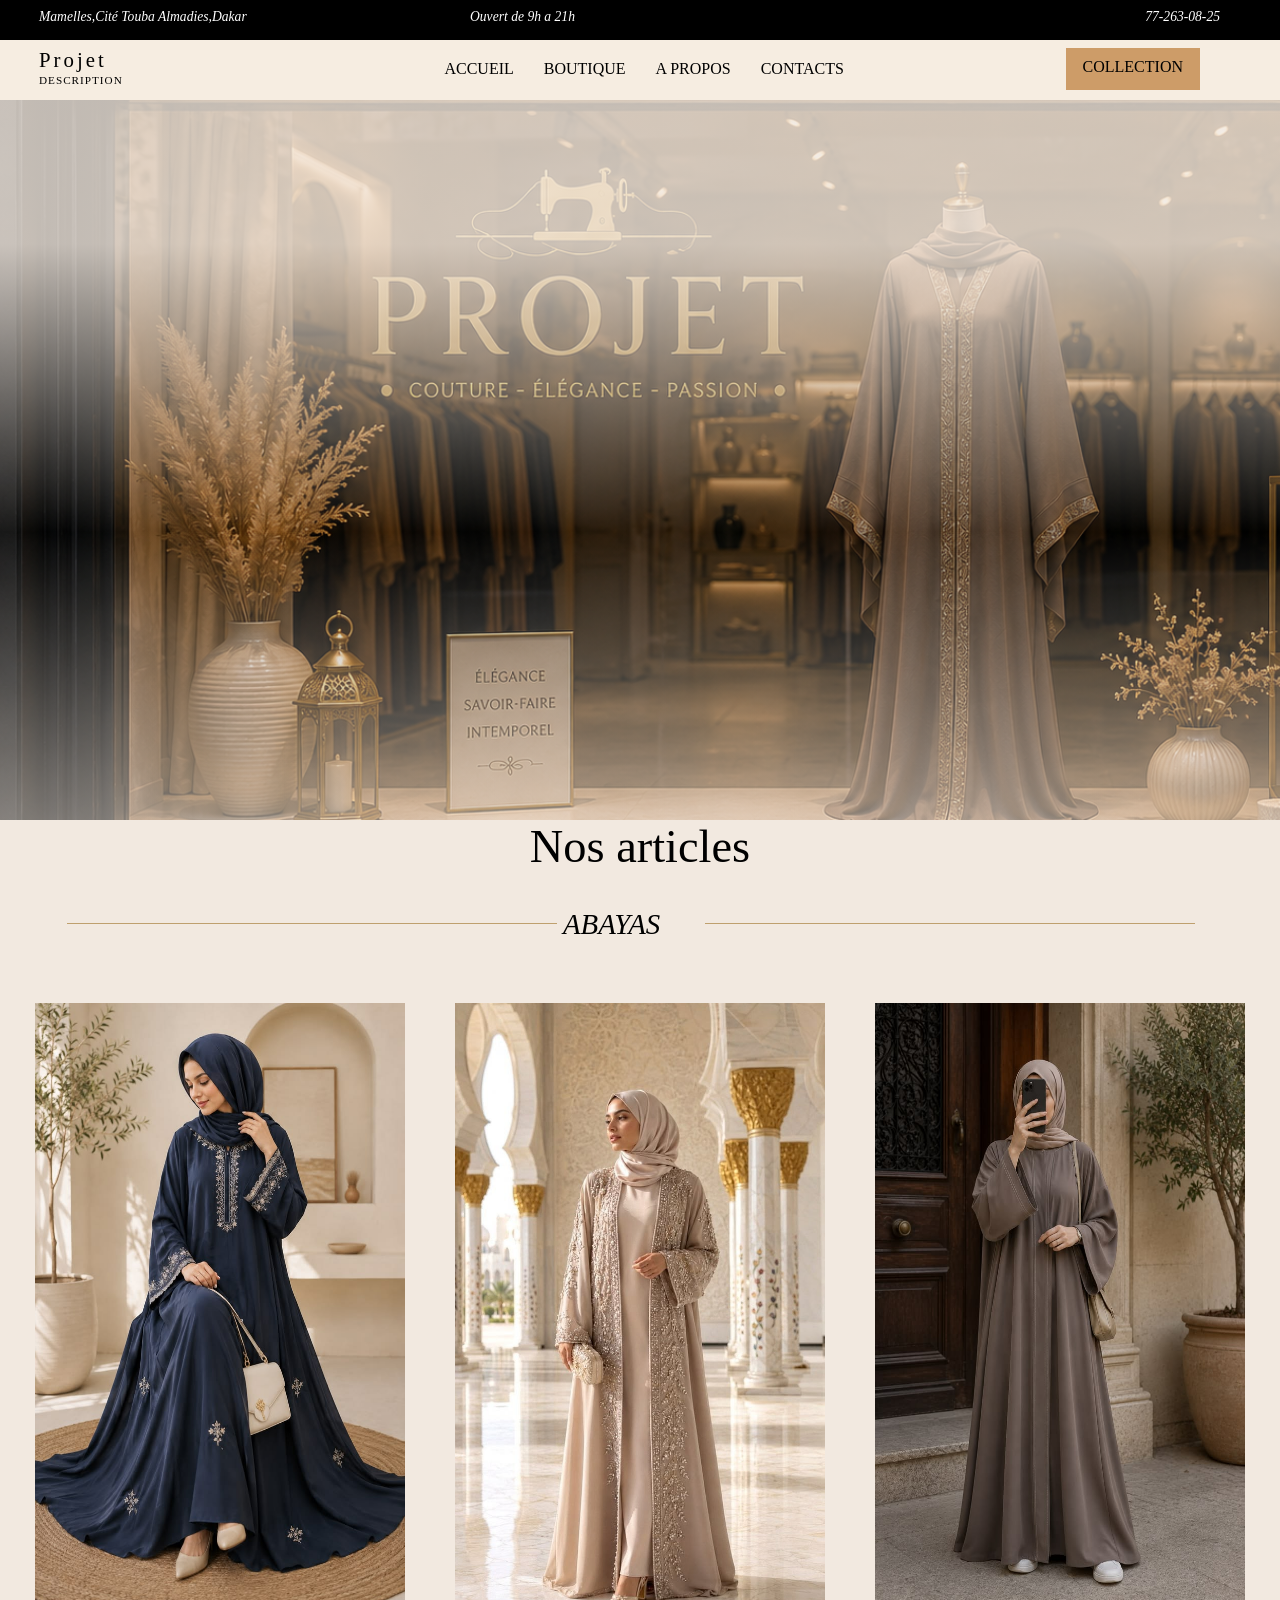
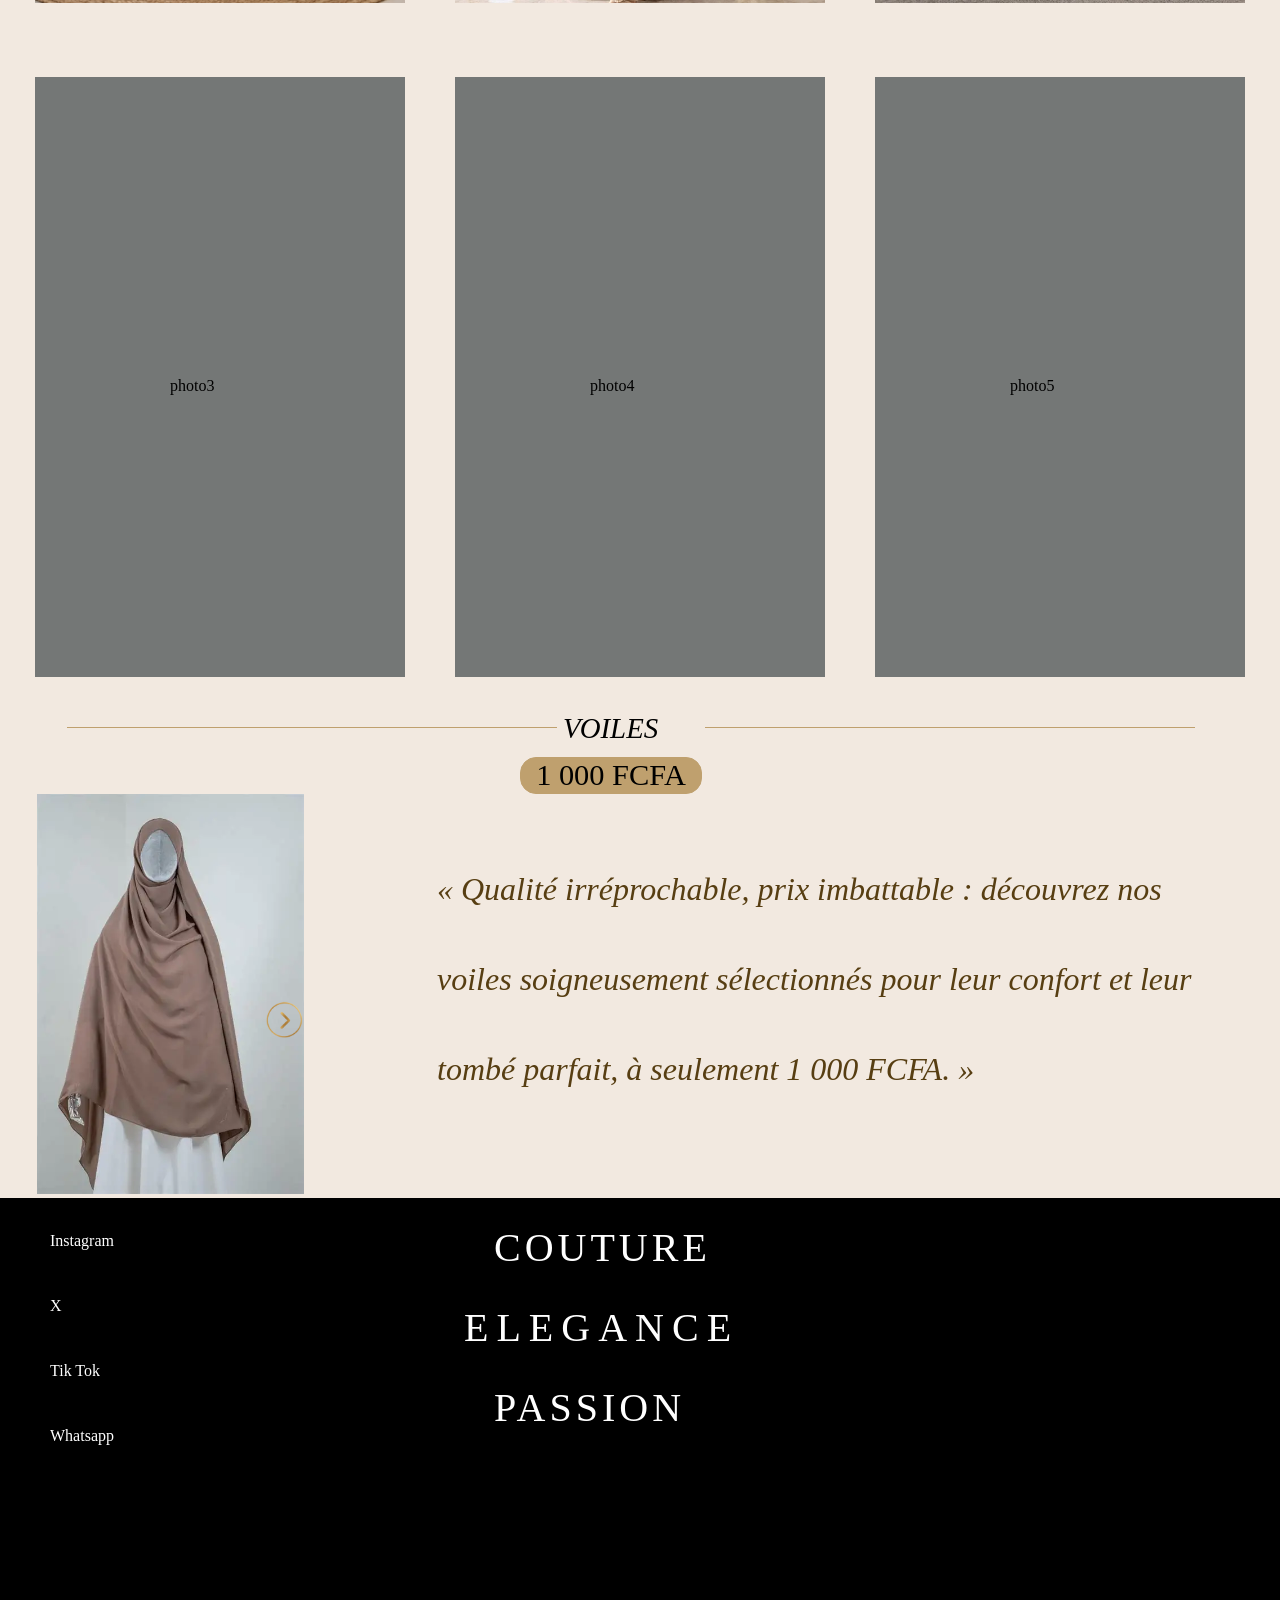
==== commit 6ffa63dd: "..." ====
--- a/index.html
+++ b/index.html
@@ -24,7 +24,7 @@
                 </div>
                 <div class="navl">
                     <ul class="ul1">
-                        <li class="navlink"><a href="" class="a-links">ACCEUIL</a></li>
+                        <li class="navlink"><a href="" class="a-links">ACCUEIL</a></li>
                         <li class="navlink"><a href="" class="a-links">BOUTIQUE</a></li>
                         <li class="navlink"><a href="" class="a-links">A PROPOS</a></li>
                         <li class="navlink"><a href="" class="a-links">CONTACTS</a></li>
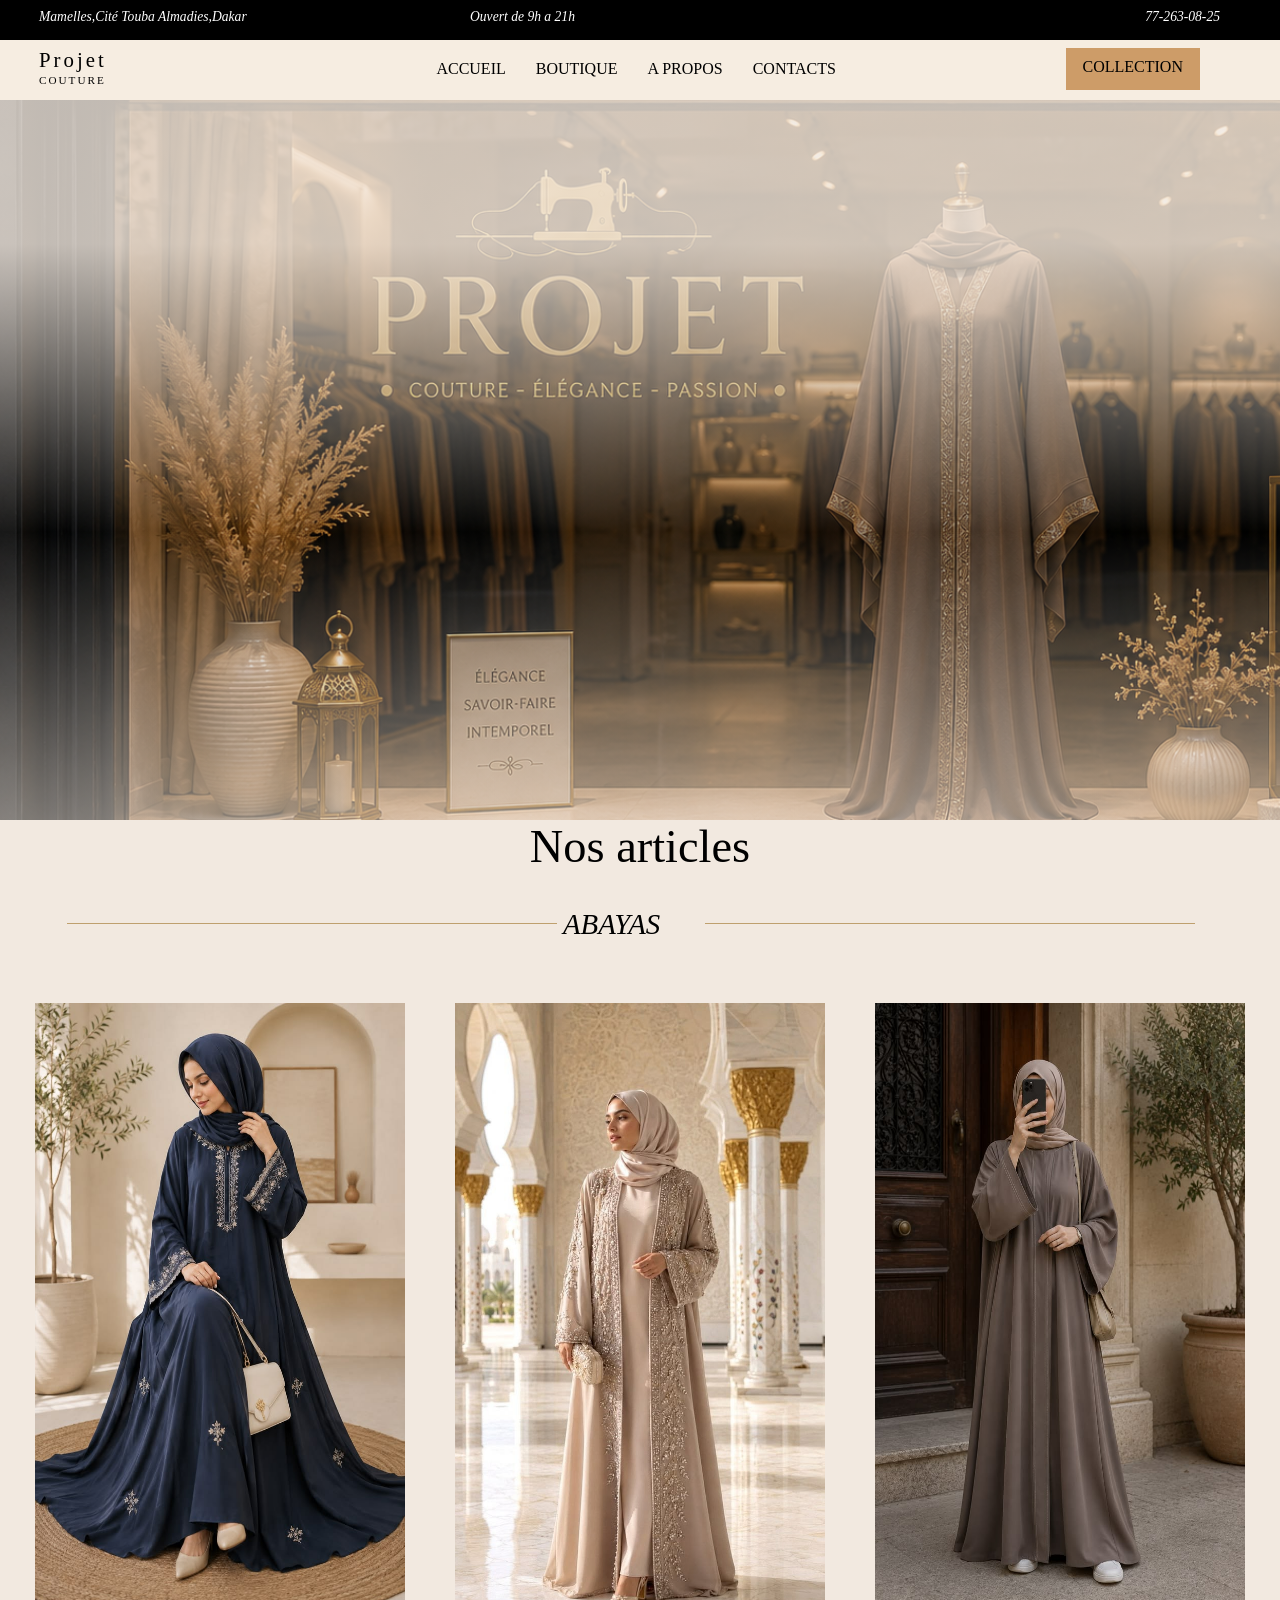
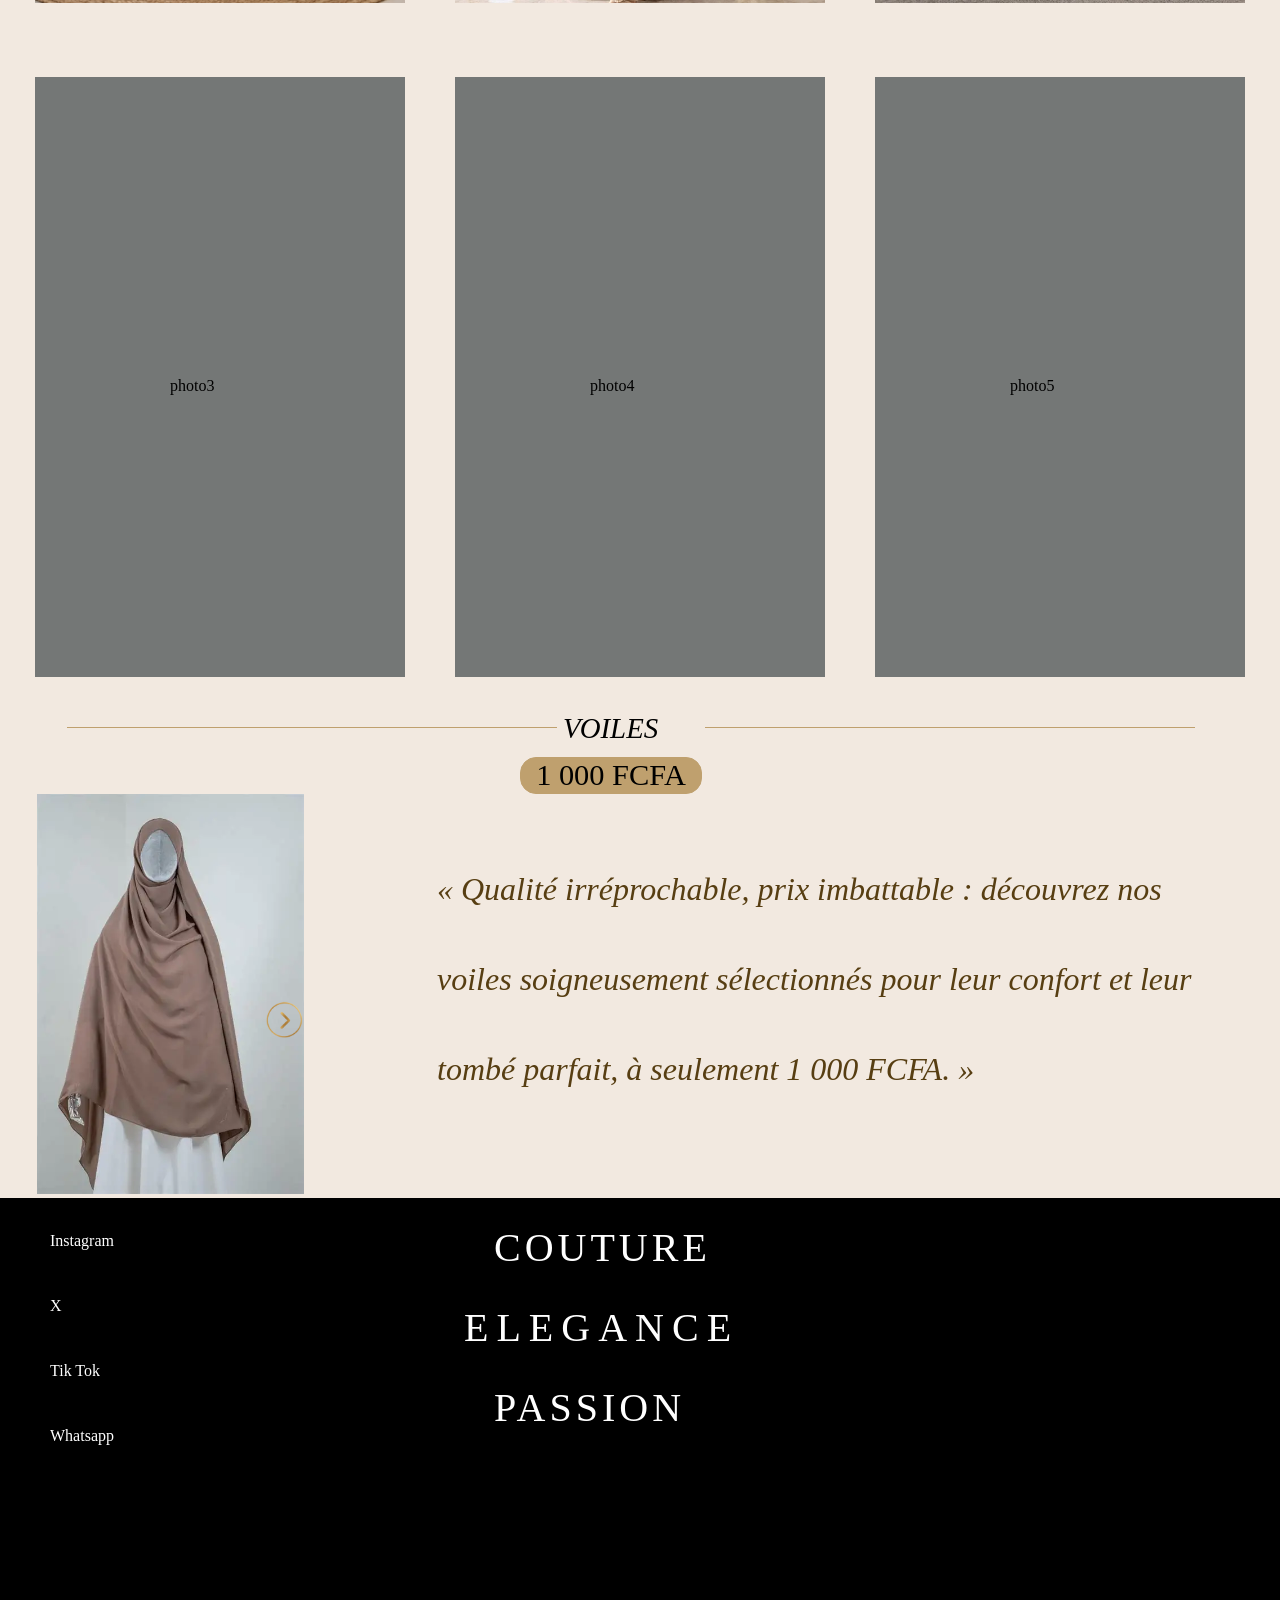
==== commit 35fe586e: "..." ====
--- a/index.html
+++ b/index.html
@@ -19,7 +19,7 @@
                 <div class="logo">
                     <a href="#header" class="logolink">
                     <div class="restname">Projet</div>
-                    <div class="resttype">description</div>
+                    <div class="resttype">Couture</div>
                     </a>
                 </div>
                 <div class="navl">
--- a/style.css
+++ b/style.css
@@ -27,7 +27,7 @@
     text-decoration: none;color: black;
 }
 .resttype{
-    font-size: 0.7rem;letter-spacing: 1px;margin-top: 2px;
+    font-size: 0.7rem;letter-spacing: 2px;margin-top: 2px;
     text-transform: uppercase;margin-left: 39px;
 }
 .navb{
